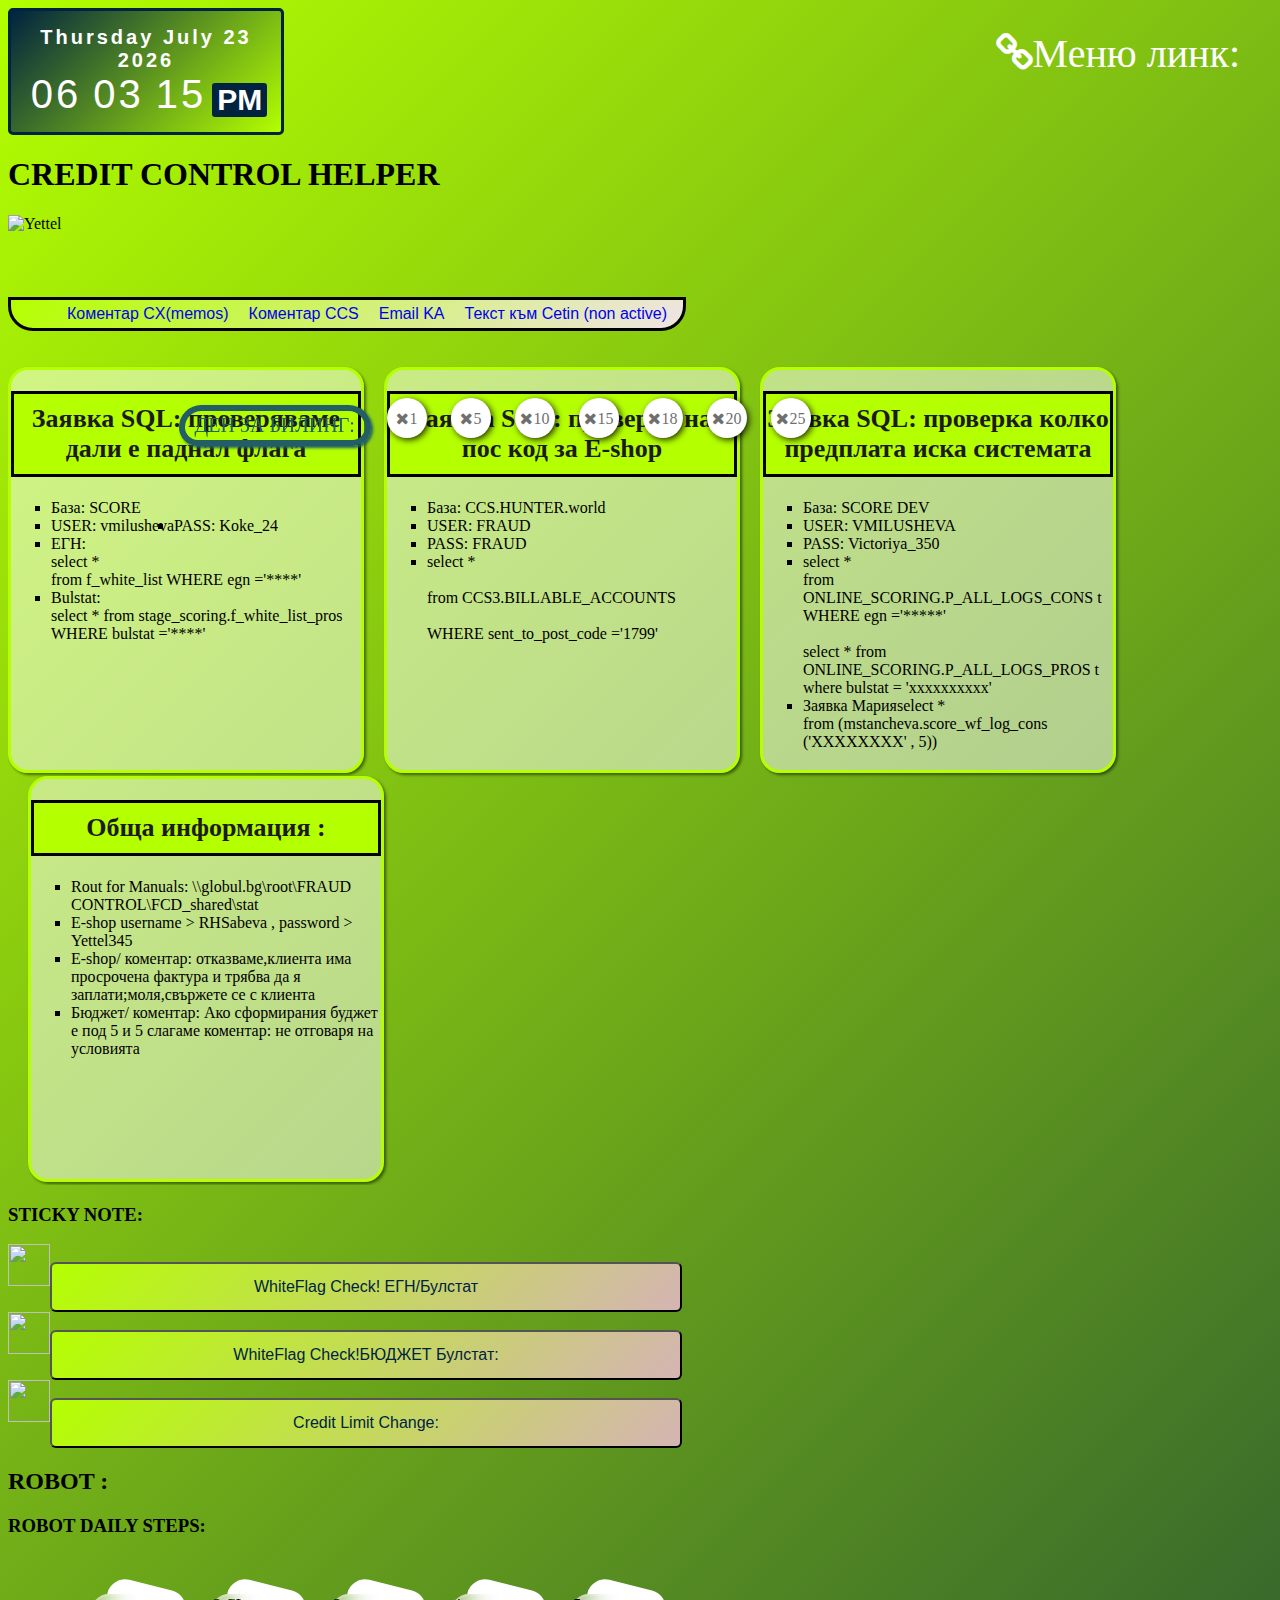
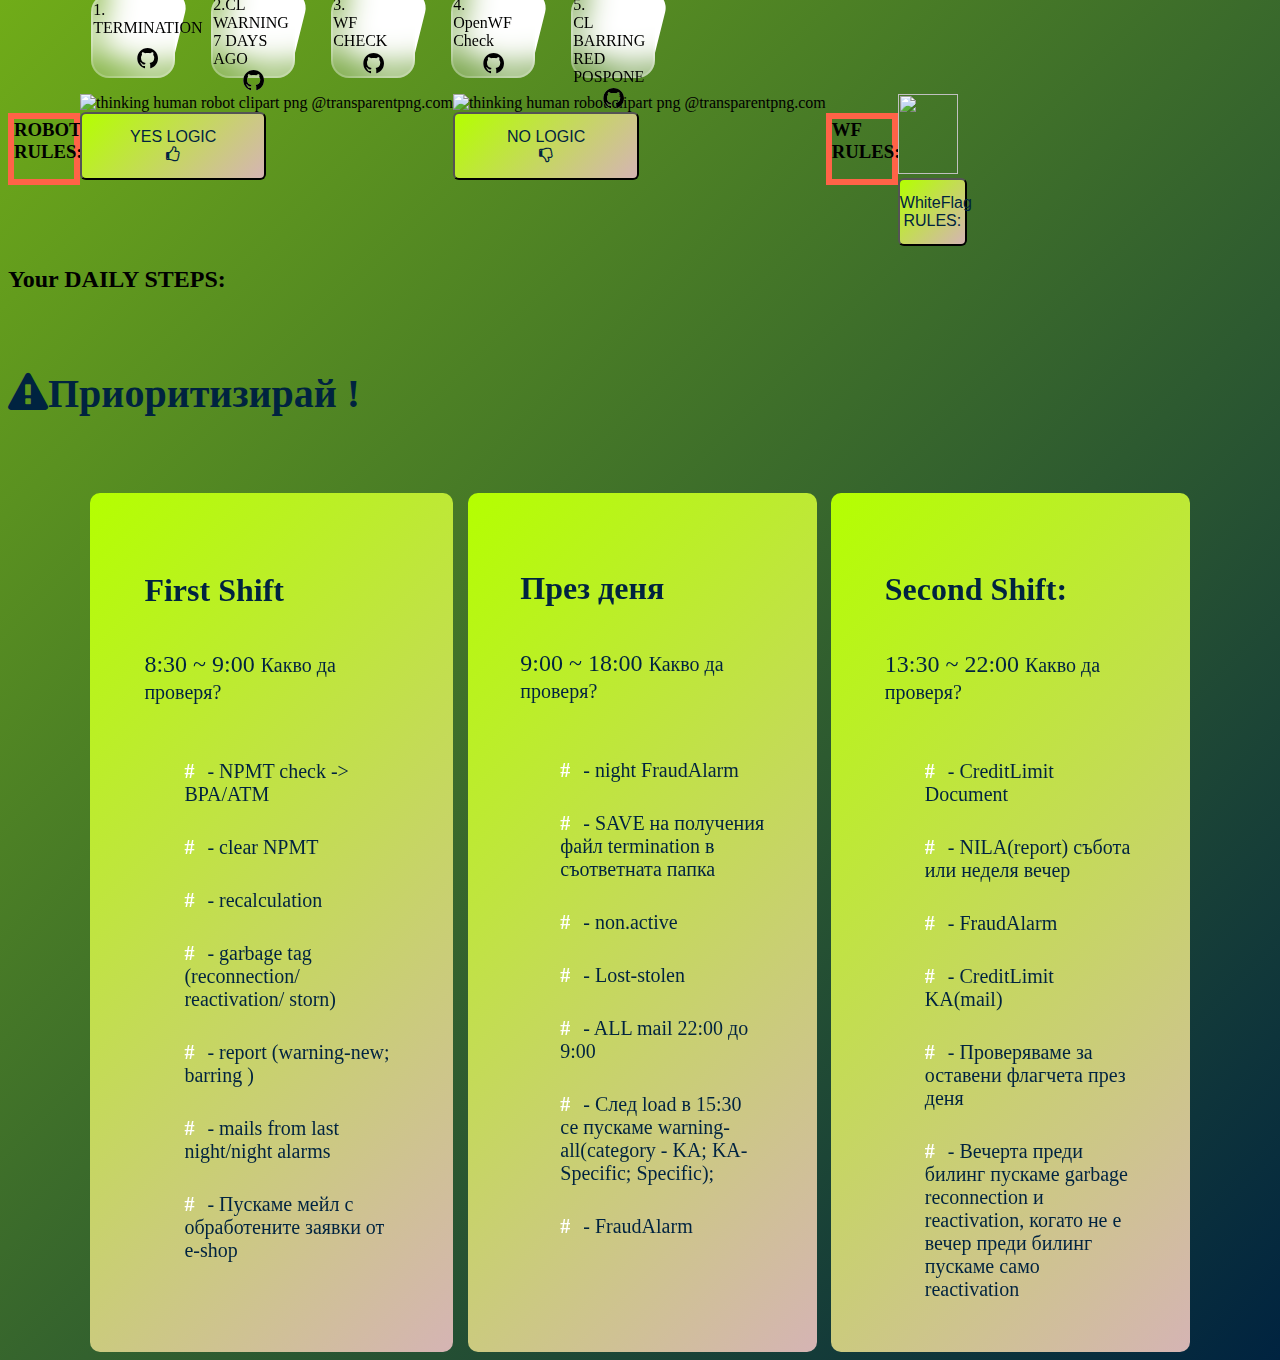
==== index.html @ 548c7415 "index.html" ====
<!DOCTYPE html>
<html>
<head>
    <meta charset="UTF-8">
    <meta name="viewport" content="width=device-width,initial scale=1.0">
    <meta http-equiv= "x-ua-compatible" content= ie=edge>
    <title>CREDIT CONTROL</title>
    <link rel="stylesheet" href="scratch_2.css" >
    <link rel="stylesheet" href="https://cdnjs.cloudflare.com/ajax/libs/font-awesome/4.7.0/css/font-awesome.min.css" >
    <link rel="stylesheet" href="https://unpkg.com/boxicons@latest/css/boxicons.min.css">
<body onload="initClock()">
<!--digital clock start-->
<div class="datetime">
    <div class="date">
        <span id="dayname"> DAY</span>
        <span id="month"> Month</span>
        <span id="daynum"> 00</span>
        <span id="year"> Year</span>
    </div>
    <div class="time">
        <span id="hour"> 00</span>
        <span id="minutes"> 00</span>
        <span id="seconds"> 00</span>
        <span id="period"> AM</span>
    </div>
</div>
<div id="header">
    <h1 >CREDIT CONTROL HELPER </h1>
    <img class= "header-image" src="https://play-lh.googleusercontent.com/SiucgVKXBpRhuoWoRBgzHauAV-iXzyxcqkmGptnExGRtkNXGqzNK_EMjPm0E5dnRDnY=w240-h480-rw" alt="Yettel">

    <div class="container1">
        <span class="openMenu"><i class="fa fa-link">Меню линк:</i></span>
        <div class="sideMenu">
            <span class="closeMenu"><i class="fa fa-times"></i></span>
            <ul class="innerUL">
                <li><a href="http://anubis/cgi-bin/pmsnew/pms_main.cgi" target="_blank">Anubis</a></li>
                <li><a href="https://ccf.yettel.bg/ccf/" target="_blank1">RETENTION</a></li>
                <li><a href="https://epos.yettel.bg/epos/" target="_blank2">EPOS</a></li>
                <li><a href="http://cx.yettel.bg/CustCare/func/wcs/Login.jsp" target="_blank3">CX</a></li>
                <li><a href="http://172.16.3.98/ccs/creditlimit/cl.jsp" target="_blank4">CCS</a></li>
                <li><a href="https://www.numberingplans.com/" target="_blank5">InternationalNumbering</a></li>
                <li><a href="http://services.globul.bg/admin/" target="_blank6">Services</a></li>
                <li><a href="http://172.16.3.197/daxyglobal.html" target="_blank7">DAXY</a></li>
                <li><a href="https://bpa.globul.bg/bpa/billing" target="_blank8">BPA(billing)</a></li>
                <li><a href="https://sm.cetin.rs/" target="_blank9">CETIN</a></li>
                <li><a href="http://172.16.217.197:8080/ords/f?p=102:LOGIN_DESKTOP:::::: " target="_blank10">APP</a></li>
                <li><a href="http://172.16.99.167/ecommunications_enu/start.swe?SWECmd=GotoView&SWEView=GB+SR+Templates+View&SWERF=1&SWEHo=172.16.99.167&SWEBU=1&SWEApplet0=Service+Request+Detail+Applet&SWERowId0=GB-87BBS06" target="_blank11">Siebel</a></li>
                <li><a href="https://web.lakorda.com/lakorda/?main=1&db=1&auth=20180714082220526det1gsqx9iem2ze2925" target="_blank12">ЛАКОРДА</a></li>
                <li><a href="http://192.168.0.64/acs/last2d.cgi" target="_blank13">ATM(плащания)</a></li>
                <li><a href="https://shop.yettel.bg/bg/test_adminmanage" target="_blank14">E-shop</a></li>
                <li><a href="https://172.16.227.26/RAS/log_load.jsp" target="_blank15">Налети суми</a></li>
                
            </ul>
        </div>
    </div>
    <div class="container2">
        <p> ДЕН ЗА БИЛИНГ:</p>
        <div>
                <label>
                <input type="radio" name="age">
                <i class="fa fa-times" aria-hidden="true">1</i>

            </label>
            <label>
                <input type="radio" name="age">
                <i class="fa fa-times" aria-hidden="true">5</i>
            </label>
            <label>
                <input type="radio" name="age">
                <i class="fa fa-times" aria-hidden="true">10</i>
            </label>
            <label>
                <input type="radio" name="age">
                <i class="fa fa-times" aria-hidden="true">15</i>
            </label>
            <label>
                <input type="radio" name="age">
                <i class="fa fa-times" aria-hidden="true">18</i>
            </label>
            <label>
                <input type="radio" name="age">
                <i class="fa fa-times" aria-hidden="true">20</i>
            </label>
            <label>
                <input type="radio" name="age">
                <i class="fa fa-times" aria-hidden="true">25</i>
            </label>
        </div>

    </div>
    <ul id="nav">
        <li class="dropdown">
            <a href="javascript:void(0)" class="dropbtn">Коментар CX(memos)</a>
            <div class="dropdown-content">
                <textarea name="message">Do not unbar until UBE/OB paid.</textarea>
                <textarea name="message">do not unbar until *** lv paid or contact credit control KA informed</textarea>
                <textarea name="message">Limit = *** lv. until **** paid on time invoices.</textarea>
                <textarea name="message">not loaded gprs/voice/sms *******(country name)  ****-**-**   **:**:** -  ****-**-**  **:**:** ~ хххх lv</textarea>
            </div>
        </li>
        <li class="dropdown">
            <a href="javascript:void(0)" class="dropbtn">Коментар CCS</a>
            <div class="dropdown-content">
                <textarea name="message">Промяна на лимит по желание на клиента  :
                    Уведомяваме Ви,че лимитът Ви е променен на хххх лв.Йетел</textarea>
                <textarea name="message">При активиране на карти след сторно :
                    Вашите изходящи услуги са активирани отново. Благодарим Ви за направеното плащане.Йетел</textarea>   
                <textarea name="message">Спрени за кр лимит :
                    Вие надвишихте кредитния лимит и изходящите услуги са спрени. Проверете дължимото на *123*4*6#. За повече информация https://yttl.bg/CL</textarea>
                <textarea name="message">Спрени за Fraud :
                    Изходящите  Ви услуги са спрени. Проверете дължимото на *123*4*6#. За повече информация https://yttl.bg/CL</textarea>
                <textarea name="message">Корпоративни клиенти отделни карти при FA :
                    Уведомяваме Ви,че по картата Ви е регистрирано високо потребление.Моля да направите плащане от хххх лв.Йетел</textarea>    
                <textarea name="message">Промяна на лимит по наша преценка :
                    По преценка на отдела за кредит контрол ,кредитният Ви лимит е ххххх лв.Може да бъде възстановен по Ваше желание след хххх платени в срок фактури.Йетел</textarea>
                <textarea name="message">STAFF USAGE
                    Уведомяваме Ви,че по служебната Ви карта е регистрирано високо потребление. За повече информация пишете на CreditControl@yettel.bg</textarea>
                <textarea name="message">STAFF LIMIT
                    Уведомяваме Ви,че достигнахте лимита на безплатното си потребление по служебната си карта.За повече информация пишете на CreditControl@yettel.bg</textarea>
                <textarea name="message">STAFF FAMILY
                    Уведомяваме Ви,че по една от картите Ви  е регистрирано високо потребление. За повече информация пишете на CreditControl@yettel.bg</textarea>
            </div>
        </li>

        <li class="dropdown">
            <a href="javascript:void(0)" class="dropbtn">Email KA</a>
            <div class="dropdown-content">
                <textarea name="message">Здравейте Колеги,
Моля за проверка, дали номер ******* е в списъците за корекция на билшок. Предварително ви благодаря.!!!!
</textarea>
                <textarea name="message">Номерът е активиран с постпон до билинг</textarea>
                <textarea name="message">Привет,
Номер 359***** е активиран и оставен постпон за ден.
За удължаване на постопона може да се обърнеш в работно време към Вики и Пиронков и Ася.
</textarea>
                <textarea name="message">Спираме ли го:
Company:  ХХХХХХХ
MSISDN: ХХХХХХХ
UBE: not loaded gprs/voice/sms *******(country name)  ****-**-**   **:**:** -  ****-**-**  **:**:** ~ хххх lv
Alarm: *******
</textarea>
                <textarea name="message">Привет,
Този номер е спрян поради високо потребление на УДС
Company:  xxxxxxxxxx
MSISDN: xxxxxxxxxx
UBE: *** lv
Alarm: VAS
</textarea>
            </div>
        </li>
        <li class="dropdown">
            <a href="javascript:void(0)" class="dropbtn">Текст към Cetin (non active)</a>
            <div class="dropdown-content">
                <textarea name="message">Hi,
We have customers in status “B”(barring of outgoing services) with gprs usage after barring.
Pls note that  MSISDNs in "yes " column are already sent.
</textarea>
                <textarea name="message">Hi,
We have customers in status “B”(barring of outgoing services) with VOICE usage after barring.
Pls note that  MSISDNs in "yes " column are already sent.
</textarea>
            </div>
        </li>
    </ul>
    <div id="content">
        <ul class="services">
            <li id="services-html" class="HTML">
                <h2><a href="#services-html">Заявка SQL: проверяваме дали е паднал флага</a></h2>
                <ul>
                    <li> База: SCORE </li><br>
                    <li> USER: vmilusheva</li>
                    <li> PASS: Koke_24</li>
                    <li> ЕГН:<br>
                        select *<br>
                        from f_white_list
                        WHERE egn ='****'
                    </li>
                    <li> Bulstat:<br>
                        select *
                        from stage_scoring.f_white_list_pros
                        WHERE bulstat ='****'
                    </li>
                </ul>
            </li>
            <li id="services-css" class="css">
                <h2><a href="#services-css">Заявка SQL: проверка на пос код за E-shop</a></h2>
                <ul>
                    <li> База: CCS.HUNTER.world</li><br>
                    <li> USER: FRAUD </li><br>
                    <li> PASS: FRAUD</li><br>
                    <li>select *<br>
                        <br>from CCS3.BILLABLE_ACCOUNTS<br>
                        <br>WHERE sent_to_post_code ='1799'<br>
                    </li>
                </ul>
            </li>
            <li id="services-DAXY" class="css">
                <h2><a href="#services-css">Заявка SQL: проверка колко предплата иска системата</a></h2>
                <ul>
                    <li> База: SCORE DEV</li><br>
                    <li> USER: VMILUSHEVA </li><br>
                    <li> PASS: Victoriya_350 </li><br>
                    <li>select *<br>
                        from ONLINE_SCORING.P_ALL_LOGS_CONS t
                        WHERE egn ='*****'<br>
                       <br> select * from ONLINE_SCORING.P_ALL_LOGS_PROS t
                         where bulstat = 'xxxxxxxxxx'
                        <li> Заявка Мария </li><br>
                        <br>select *<br>
                        from (mstancheva.score_wf_log_cons ('XXXXXXXX' , 5))
                    </li>
                </ul>
            </li>
            <li id="services-sql" class="sql">
                <h2><a href="#services-sql">Обща информация :</a></h2>
                <ul>
                    <li> Rout for Manuals:
                        \\globul.bg\root\FRAUD CONTROL\FCD_shared\stat</li>
                    <li> E-shop
                        username > RHSabeva , password > Yettel345</li>
                    <li> E-shop/ коментар:
                        отказваме,клиента има просрочена фактура и трябва да я заплати;моля,свържете се с клиента </li>
                    <li> Бюджет/ коментар:
                        Ако сформирания буджет е под 5 и 5 слагаме коментар: не отговаря на условията  </li>
                </ul>
            </li>
        </ul>
    </div>

    <div class="container">
        <h3 class="title"> STICKY NOTE:</h3>
        <div class ="window" data-name="w-1">
            <img src="https://upload.wikimedia.org/wikipedia/commons/a/a7/White_flag_waving.svg" alt="" style="float:left;width:42px;height:42px;"><br>
            <button id='multiplewindow' class='multiplewindow' onClick='window.open("windowpopup.html","popupwindow","position: right; width=300,height=200")'; data-modal-target="#modal">WhiteFlag Check! ЕГН/Булстат</button>
        </div>
        <div class="window" data-name="w-2">
            <img src="https://upload.wikimedia.org/wikipedia/commons/a/a7/White_flag_waving.svg" alt="" style="float:left;width:42px;height:42px;"><br>
            <button id='multiplewindow2' class='multiplewindow2' onClick='window.open("windowpopup2.html","popupwindow2","width=300,height=200");' data-modal-target="#modal">WhiteFlag Check!БЮДЖЕТ Булстат: </button>
        </div>
        <div class="window" data-name="w-3">
            <img src="https://upload.wikimedia.org/wikipedia/commons/a/a7/White_flag_waving.svg" alt="" style="float:left;width:42px;height:42px;"><br>
            <button id='multiplewindow3' class='multiplewindow3' onClick='window.open("windowpopup3.html","popupwindow3","width=300,height=200");' data-modal-target="#modal">Credit Limit Change:</button>
        </div>




    </div>
        <div  id="overlay"></div>
    <h2>ROBOT :<br></h2>
    <h3 class="title"> ROBOT DAILY STEPS:</h3><br>
    <div class="icons">
        <div class="icon">
            <div class="bg"></div>
            <div class="glass">
                1.<br> TERMINATION
                <i class="bx bxl-github"></i>
            </div>
        </div>
        <div class="icon">
            <div class="bg"></div>
            <div class="glass">
                2.CL WARNING 7 DAYS AGO
                <i class="bx bxl-github"></i>
            </div>
        </div>
        <div class="icon">
            <div class="bg"></div>
            <div class="glass">
                3.<br>WF CHECK
                <i class="bx bxl-github"></i>
            </div>
        </div>
        <div class="icon">
            <div class="bg"></div>
            <div class="glass">
                4.<br>OpenWF Check
                <i class="bx bxl-github"></i>
            </div>
        </div>
        <div class="icon">
            <div class="bg"></div>
            <div class="glass">
                5.<br>CL BARRING RED POSPONE
                <i class="bx bxl-github"></i>
            </div>
        </div>
    </div>
    <div class="wrapper"><br>
        <br><h3 class="title" style="float:top;width:60px;height:60px;border: 6px solid Tomato;"> ROBOT RULES:</h3><br>
        <div class ="window" data-name="w-1">
            <img src="https://www.transparentpng.com/thumb/robot/thinking-human-robot-clipart-png-9fWMqV.png" alt="thinking human robot clipart png @transparentpng.com" alt="" style="float:top;width:60px;height:60px;"><br>
            <button id='multiplewindow4' class='multiplewindow4' onClick='window.open("windowpopup4.html","popupwindow4","position: right; width=300,height=200")'; data-modal-target="#modal">YES LOGIC<br><span><i class="fa fa-thumbs-o-up" aria-hidden="true"></i></span>
                <div class="icon YES">
                </div></button>
        </div>
        <div class="window" data-name="w-2">
            <img src="https://www.transparentpng.com/thumb/robot/thinking-human-robot-clipart-png-9fWMqV.png" alt="thinking human robot clipart png @transparentpng.com" alt="" style="float:top;width:60px;height:60px;"><br>
            <button id='multiplewindow5' class='multiplewindow5' onClick='window.open("windowpopup5.html","popupwindow5","width=300,height=200");' data-modal-target="#modal">NO LOGIC<br><span><i class="fa fa-thumbs-o-down" aria-hidden="true"></i></span>
                <div class="icon NO">
                </div></button>
        </div>
        <h3 class="title" style="float:top;width:60px;height:60px;border:6px solid Tomato;"> WF RULES:</h3>
        <div class="window" data-name="w-6">
            <img src="https://upload.wikimedia.org/wikipedia/commons/a/a7/White_flag_waving.svg" alt="" style="float:top;width:60px;height:80px;"><br>
            <button id='multiplewindow6' class='multiplewindow6' onClick='window.open("windowpopup6.html","popupwindow6","width=300,height=200");' data-modal-target="#modal">WhiteFlag RULES:</button>
        </div>
    </div>

            <div class="table">
                <h2>Your DAILY STEPS:<br></h2>
                <h1><i class="fa fa-exclamation-triangle"></i>Приоритизирай !</h1>
                <div class="Price-row">
                    <div class="Price-col" data-tilt>
                        <h4> First Shift </h4>
                        <h3> 8:30 ~ 9:00 <span>Какво да проверя?</span></h3>
                        <ul>
                            <li> - NPMT check -> BPA/ATM </li><br>
                            <li> - clear NPMT</li><br>
                            <li> - recalculation</li><br>
                            <li> - garbage tag (reconnection/ reactivation/ storn) </li><br>
                            <li> - report (warning-new; barring ) </li><br>
                            <li> - mails from last night/night alarms</li><br>
                            <li> - Пускаме мейл с обработените заявки от e-shop</li><br>
                      
                        </ul>
                    </div>
                    <div class="Price-col" data-tilt>
                        <h4>През деня </h4>
                        <h3> 9:00 ~ 18:00 <span> Какво да проверя?</span></h3>
                        <ul>
                            <li> - night FraudAlarm </li><br>
                            <li> - SAVE на получения файл termination в съответната папка</li><br>
                            <li> - non.active</li><br>
                            <li> - Lost-stolen</li><br>
                            <li> - ALL mail 22:00 до 9:00 </li><br>
                            <li> - След load в 15:30 се пускаме warning-all(category - KA; KA-Specific; Specific); </li><br>
                            <li> - FraudAlarm </li><br>
                        </ul>
                    </div>
                    <div class="Price-col" data-tilt>
                        <h4> Second Shift: </h4>
                        <h3> 13:30 ~ 22:00 <span>Какво да проверя?</span></h3>
                        <ul>
                            <li> - CreditLimit Document</li><br>
                            <li> - NILA(report) събота или неделя вечер</li><br>
                            <li> - FraudAlarm</li><br>
                            <li> - CreditLimit KA(mail) </li><br>
                            <li> - Проверяваме за оставени флагчета през деня</li><br>
                            <li> - Вечерта преди билинг пускаме garbage reconnection и reactivation, когато не е вечер преди билинг пускаме само reactivation </li><br>
                        </ul>
                    </div>
                </div>
            </div>

<script src="vanilla-tilt.js"></script>
</div>
<!-- CUSTOM JS -->
<script>
    var openMenu = document.querySelector(".openMenu");
    var sideMenu = document.querySelector(".sideMenu");
    var closeMenu = document.querySelector(".closeMenu");
    var innerUL = document.querySelector(".innerUL");

    openMenu.onclick = () => {
        openMenu.style.opacity = "0";
        sideMenu.style.right = "0";
        sideMenu.style.opacity = "1";
        sideMenu.classList.add("outerVisible");
    }
    closeMenu.onclick = () => {
        openMenu.style.opacity = "1";
        sideMenu.style.right = "-100%";
        sideMenu.style.opacity = "0";
        sideMenu.classList.remove("outerVisible");
    }

</script>

<!--digital clock end-->

<script type="text/javascript">
    function updateClock() {
    var now = new Date();
    var dname = now.getDay(),
        no = now.getMonth(),
        dnum = now.getDate(),
        yr = now.getFullYear(),
        hou = now.getHours(),
        min = now.getMinutes(),
        sec = now.getSeconds(),
        pe = "AM";

        if(hou == 0){
           hou = 12;
        }
        if(hou > 12){
           hou = hou - 12;
           pe = "PM";
        }

        Number.prototype.pad = function(digits){
          for(var n = this.toString(); n.length < digits; n = 0 + n);
          return n;
        }

        var months = ["January", "February", "March", "April", "May", "June", "July", "August", "September", "October", "November", "December"];
        var week = ["Sunday", "Monday", "Tuesday", "Wednesday", "Thursday", "Friday", "Saturday"];
        var ids = ["dayname", "month", "daynum", "year", "hour", "minutes", "seconds", "period"];
        var values = [week[dname], months[no], dnum.pad(2), yr, hou.pad(2), min.pad(2), sec.pad(2), pe];
        for(var i = 0; i < ids.length; i++)
        document.getElementById(ids[i]).firstChild.nodeValue = values[i];
    }

    function initClock(){
    updateClock();
    window.setInterval("updateClock()",1)

    }
</script>
</body>
</body>
</html>
---- scratch_2.css ----
charset="UTF-8"
html, body { margin: 0; padding: 0; width: 100%; height: 100%; }

body {colour: #000;font - size: 12px;font-family: 'Poppins'; for-family: Verdana, Thoma, Atrial, sans-serif; background: linear-gradient( 135deg, #B4FF00, #002340)}

shell { width:940px; min-height:100%; margin: 0 auto; background: white; box-shadow: 0 0 6px 5px rgba(0, 0, 0, 0.2); }

.header {position:absolute;}
p{  z-index: 1; ; padding: 3px 10px; color:#1c1b1b; border-radius: 30px; box-shadow: 2px 2px 3px;border-width: 6px; border-style: solid; }
.container2 { position: relative; display: flex; justify-content: center; align-items: center; left:-170px; top:170px;}
.container2 p { color: #215e65; font-size: 20px; font-weight: 500; margin-bottom: 5px; border-bottom-left-radius: 25px;border-bottom-right-radius: 25px;}
.container2 label { position: relative;}
.container2 label input { appearance: none; -webkit-appearance: none; cursor: pointer;}
.container2 label .fa { position: relative; width: 40px; height: 40px; background: white; line-height: 40px; text-align: center; margin: 0 4px; color: #6f6f6f; font-size: 16px; border-radius: 50%; cursor: pointer; box-shadow: -1px -1px 3px rgba(255,255,255,0.1), 2px 2px 6px rgba(0,0,0,0.8); }
.container2 label .fa:hover {box-shadow: -1px -1px 3px rgba(255,255,255,0.1), 2px 2px 6px rgba(0,0,0,0.8), inset -1px -1px 3px rgba(255,255,255,0.1), inset 2px 2px 10px rgba(0,0,0,0.5);  }
.container2 label input:checked ~ .fa { color: #black; box-shadow: inset -1px -1px 3px rgba(255,255,255,0.1), inset 2px 2px 6px rgba(0,0,0,1); text-shadow: 0 0 5px #00fff1, 0 0 20px #00fff1; }

.header-image { float:left; }

.nav { position: absolute; z-index: 1; right:220px; top:200px; padding: 3px 10px; align-items: center; justify-content: center; background: #181616; width: 70px; height:auto; background: #d44a4a; text-align: center; border-radius:10px; box-shadow: insert 0 0 4px rgba(255, 255, 255, .1), insert 3px 3px 8px rgba(255, 255, 255, .1); transition: .4s;}
.nav li { cursor: pointer; display: flex; align-items: center; justify-content: center; width: 100%; height: 70px; color: #ffffff; opacity: .9; transition: .4s;}
.nav li:hover {color: #0cebc5; transform: scale(1.1); opacity: 1;}
.nav .brand {color: green; font-size: 28px; margin-top:30px;}
.nav li i {position: absolute; font-size: 24px; transition: .4s;}
.nav li a {position: absolute; font-size: 18px; letter-spacing: 2px; opacity: 1; transition: .4s;}
.nav label { cursor: pointer; color: white; background: pink; font-size: 28px; width: 48px; height: 48px; padding: 6px; 18px; border-radius:50%; transform: translateX(35px) translateY(8px); border-radius: 1px solid rgba(255, 255, 255, .1); transition: .4s;}
.nav label:hover {color: green;}
.input:checked ~ nav {width: 180px;}
.input:checked ~ nav label { transform: translateX(90px) translateY(10px) rotate(180deg); padding-left:10px; border-right: 0; border-left: 1px solid rgba(255, 255, 255, .1);}
.input:checked ~ nav label i { padding-right: 100px;}
.input:checked ~ nav label a {padding-left: 40px;opacity: 1;}


.container1 { position: left; top: 200px; width: 80%; height: 80%; background-color: rgba(0, 0, 0, .1); }
.openMenu {position: absolute; top:30px; right: 40px; font-size: 40px; color: white; cursor:pointer; transition: .5s; }
.openMenu:hover {color: #002340}
.sideMenu { position: absolute; top:0; right: -100%; opacity: 0; width: 300px; height: 100%; background-color: #B4FF00; box-shadow: -5px 0 10px rgba(0, 0, 0, .2)}
.closeMenu {position: absolute; top: 30px ; left: 30px; font-size: 25px; color: white;transition: .5s; }
.closeMenu: hover { color: white;}
.sideMenu ul {position: relative; width:100%; list-style: none; top: 40px}
.sideMenu ul li { width: 100%; margin-left: 300px; position: relative; opacity: 0; transition: .5s;}
.sideMenu ul li:nth-child(1) { transition-delay: .2s;}
.sideMenu ul li:nth-child(2) { transition-delay: .3s;}
.sideMenu ul li:nth-child(3) { transition-delay: .3s;}
.sideMenu ul li:nth-child(4) { transition-delay: .4s;}
.sideMenu ul li:nth-child(5) { transition-delay: .5s;}
.sideMenu ul li:nth-child(6) { transition-delay: .6s;}
.sideMenu ul li:nth-child(7) { transition-delay: .7s;}
.sideMenu ul li:nth-child(8) { transition-delay: .8s;}
.sideMenu ul li a { font-size: 20px; text-decoration: none; color: #002340; display: inline-block;margin: 10px 0 6px 0; transition: .5s; }
.sideMenu ul li a:hover { color: white;}
.sideMenu ul li ul { position: static; width: 100%; height: auto; opacity: 1; overflow: hidden; }
.outerVisible ul li { margin-left: 60px; opacity: 1;}
.sideMenu ul li ul.innerVisible { height: auto; opacity: 1; }

w3-dropdown-hover w3-right{ background-size: cover; font-family: Arial; color: white; margin: 0px; padding: 0px; list-style: none; }
.w3-dropdown-content w3-bar-block w3-border .li a { float: left; width: 200px; height: 40px; background-color:black }
.window button { width: 50%; padding: 14px 0; background: linear-gradient( 135deg, #B4FF00, #d5b4b4); border-radius: 6px; cursor: pointer; color: #002340; font-size: 16px;}
.window button:hover {background: linear-gradient( 135deg, #d5b4b4, #B4FF00); }

#nav {border-style: solid; width: 50%; font-family: Arial, sans-serif;background: #b4ff00; border-bottom-left-radius: 25px;border-bottom-right-radius: 25px;}

#nav { clear: left; float: left; display: flex; justify-content: center; align-items: center; background: linear-gradient( 135deg, #B4FF00, #efe4e4)}
#nav li { display: inline;}

li {float: left; }
li a .dropbtn {display: inline-block;color: #002340;text-align: center;padding: 10px 6px;text-decoration: none;}
li a:hover, .dropdown:hover .dropbtn {background-color: pink; transition: 0.3s;}
li.dropdown {display: inline-block;}
textarea { width: 100; resize: vertical; padding: 15px; border-radius: 15px; border: 0; box-shadow: 4px 4px 10px rgba(0,0,0,0.06); height: 150px;}
.dropdown-content {display: none;position: absolute; background-color: #f9f9f9;min-width: 160px; box-shadow: 0px 0px 15px 4px rgba(0,0,0,0.6);z-index: 1; border-radius: 20px; font-family: monospace; }
.dropdown-content a { color: black; padding: 12px 16px;text-decoration: none;display: block; text-align: left;}
.dropdown-content a:hover {background-color: #f1f1f1; border: 20px solid indigo;}
.dropdown:hover .dropdown-content {display: block;}

.icons { display: flex; flex-wrap: wrap; padding: 0% 5%;}
.icons .icon { cursor: pointer; position: relative; width: 80px; height: 80px; margin: 20px; transition: .3s ease-out;}
.icons .icon:hover { scale: 1.15;}
.icons .icon .bg { position: absolute; background: red; width: 100%; right: -10px; top: -10px; height: 100%; border-radius: 18px;transform: rotate(14deg); transition: .3s ease-out;}
.icons .icon:hover .bg { transform: rotate(24deg); }
.icons .icon:nth-child(1) .bg { background: white; }
.icons .icon:nth-child(2) .bg { background: white }
.icons .icon:nth-child(3) .bg { background: white }
.icons .icon:nth-child(4) .bg { background: white }
.icons .icon:nth-child(5) .bg { background: white }
.icons .icon .glass { width: 100%; height: 100%; display: grid; place-items: center; backdrop-filter: blur(15px); background: rgba(255, 255, 255, .2); border: 2px solid rgba(255, 255, 255, .2); border-radius: 18px;}
.icons .icon i { font-size: 25px; background: linear-gradient( 45deg, rgba(255, 255, 255, 1), rgba(255, 255, 255, .3)); -webkit-background-clip: text; -webkit-background-color: transparent;  }

.wrapper { display: inline-flex;}
.wrapper .icon{ margin: 0 20px; cursor: pointer; display: flex; align-items: center; justify-content: center; flex-direction: column; position: relative; z-index: 2;transition: all 0.4s cubic-bezier(0.68,-0.55,0.265,1.55);}
.wrapper .icon span{ position: relative; height: 60px; width: 60px; display: block; background: #fff; text-align: center; border-radius: 50%; box-shadow: 0 10px 10px rgba(0,0,0,0.1); z-index: 2;}
.wrapper .icon:hover span i{ color: #fff; }
.wrapper .icon span i{ font-size: 25px; line-height: 60px; }
.wrapper .icon .tooltip{ position: absolute; top: 0px; background: #fff; color: #fff; font-size: 20px; padding: 10px 18px; border-radius: 25px; box-shadow: 0 10px 10px rgba(0,0,0,0.1); opacity: 0; pointer-events: none; transition: all 0.4s cubic-bezier(0.68,-0.55,0.265,1.55); }
.wrapper .icon:hover .tooltip {top: -70px; opacity: 1; pointer-events: auto;}
.wrapper .icon .tooltip:before{ position: absolute; content: ""; height: 15px; width: 15px; background: #fff; bottom: -8px; left: 50%; transform: translateX(-50%) rotate(45deg)}
.wrapper .icon:hover span,
.wrapper .icon:hover .tooltip{ text-shadow: 0px -1px 0px rgba(0,0,0,0.4);}
.wrapper .YES:hover span,
.wrapper .YES:hover .tooltip,
.wrapper .YES:hover .tooltip:before { background: #d5b4b4; }
.wrapper .NO:hover span,
.wrapper .NO:hover .tooltip,
.wrapper .NO:hover .tooltip:before { background: #d5b4b4; }

#nav li a { padding: 11px 10px; colour: #CCC; text-decoration: none; line-height: 28px; }
#nav li a .hover { background-color: black; color:# FFF; }

#content { clear: both; }
#content .services { list-style-type:right; width:; margin: 0 auto; padding: 20px 0 0; overflow: hidden; }
#content .services > li { width: 350px; height: 400px; float: left; margin-left: 20px; border-width: 3px; border-style: solid; }
#content .services > li { border-radius: 20px; box-shadow: 2px 2px 3px rgba(0, 0, 0, 0.5); margin-bottom: 3px; overflow: hidden; }
#content .services > li:first-child { margin: 0;}
#content .services > li.HTML { border-color: #b4ff00;border-style: solid; background-color: rgba(255, 255, 255, .5); }
#content .services > li.css { border-color: #b4ff00; border-style: solid;background-color: rgba(255, 255, 255, .5);}
#content .services > li.sql { border-color: #b4ff00; border-style: solid; background-color: rgba(255, 255, 255, .5);}
#content .services > li h2 { text-align: center; padding: 10px 0; color: black; font-size: 26px;}
#content .services > li h2 a { color: #1c1b1b; text-decoration: none; }

#content .services > li.HTML h2 { background-color:#b4ff00;border-style: solid; }
#content .services > li.css h2 { background-color:#b4ff00;border-style: solid; }
#content .services > li.sql h2 { background-color:#b4ff00;border-style: solid; }

#content .services > li,
#content .services > li h2,
#content .services > li h2 a {-webkit-transition: all linear 300ms; -moz-transition: all linear 300ms; -o-transition: all linear 300ms; transition: all linear 300ms; }


#content .services > li:target { border-color: #FCO; width: 314px;}
#content .services > li:target h2 { background: #FCO; colour: #000; }
#content .services > li:target h2 a { colour: #000; }

#content .services ul { margin: 20px 20px 20px 40; list-style-type: square; font-size: 16px; }

#check {  float:middle; position: absolute; right:220px; top:80px; padding: 3px 10px; color:#1c1b1b;border-radius: 20px; box-shadow: 2px 2px 3px;border-width: 3px; border-style: solid;}
#check. multiple window >li

.modal-body { box-sizing: border-box; }
.modal{ position:fixed; top: 50%; left:50%; transform: translate( -50%, -50%) scale(0); transition: 200ms ease-in-out; border: 1px solid black; border-radius:10px; z-index:10; background-color: white; width: 500px; max-width:80%;}
.modal.active { transform: translate( -50%, -50%) scale(1);}
.modal-header { padding: 10px 15px; display:flex; justify-content: space-between; align-items: center; border-bottom:1px solid black }
.modal-header .title { font-size: 1.12rem; font-weight:bold}
.modal-header .close-button { cursor: pointer; border:none; outline: none; background: none; font-size: 1.12rem; font-weight: bold}
.modal-body { padding: 10px 15px;}

#overlay { position: fixed; opacity: 0; transition: 200ms ease-in-out; top: 0; left: 0; right: 0; bottom: 0; background-color: #f4f2f1c4; pointer-events: none; }
#overlay.active { opacity: 1; pointer-events: all;}

.ol.d {list-style-type: lower-alpha;}
.ol {background: #ff9999;padding: 20px;}
.ol li {background: #ffe5e5;color: darkened;padding: 5px;margin-left: 35px;}

.table h1 { color:#002340; font-size: 40px; padding: 50px 0; text-align: left; height: auto;}
.Price-row { width: 90%; max-width: 1100px; margin: auto; display: grid; grid-template-columns: auto auto auto; grid-gap: 15px;}
.Price-col { background: linear-gradient( 135deg, #B4FF00, #d5b4b4); padding: 10% 15%; border-radius: 10px; color: #fff; }
.Price-col h4 { font-size: 32px; color: #002340}
.Price-col h3 { font-size: 24px; margin: 20px 0 40px; font-weight: 500; color: #002340}
.Price-col h3 span { font-size: 20px; color: #002340;}
.Price-col ul { text-align:left; cursor: pointer; margin: 20px 0; color: #002340; list-style: none;}
.Price-col ul li { text-align:left; margin: 15px 0; font-size: 20px; }
.Price-col ul li::before { content: '#'; color: #fff; font-weight: bold; margin-right: 8px;}

.datetime {display: absolute; justify-content: right; align-items: center; color: #fff; background: linear-gradient( 135deg,#002340, #B4FF00); font-family: "Segoe UI", sans-serif; width: 250px; padding: 15px 10px; border: 3px solid #002340; border-radius: 5px; -webkit-box-reflect: below 1px linear-gradient(transparent, rgba (255, 255, 255, 0.1)); transition: 0.5s; transition-property: background, box-shadow; }
.datetime:hover { background: linear-gradient( 135deg, #B4FF00, #002340); box-shadow: 0 0 30px #002340;}
.date { font-size: 20px; font-weight: 600; text-align: center; letter-spacing: 3px;}
.time {font-size: 40px; display: flex; justify-content: center; align-items: center;}
.time span:not(:last-child){ position: relative; margin: 0 6px; text-align: center; letter-spacing: 3px;}
.time span:last-child { background: #002340; font-size: 30px; font-weight: 600; text-transform: uppercase; margin-top: 10px; padding: 0 5px; border-radius: 3px;}
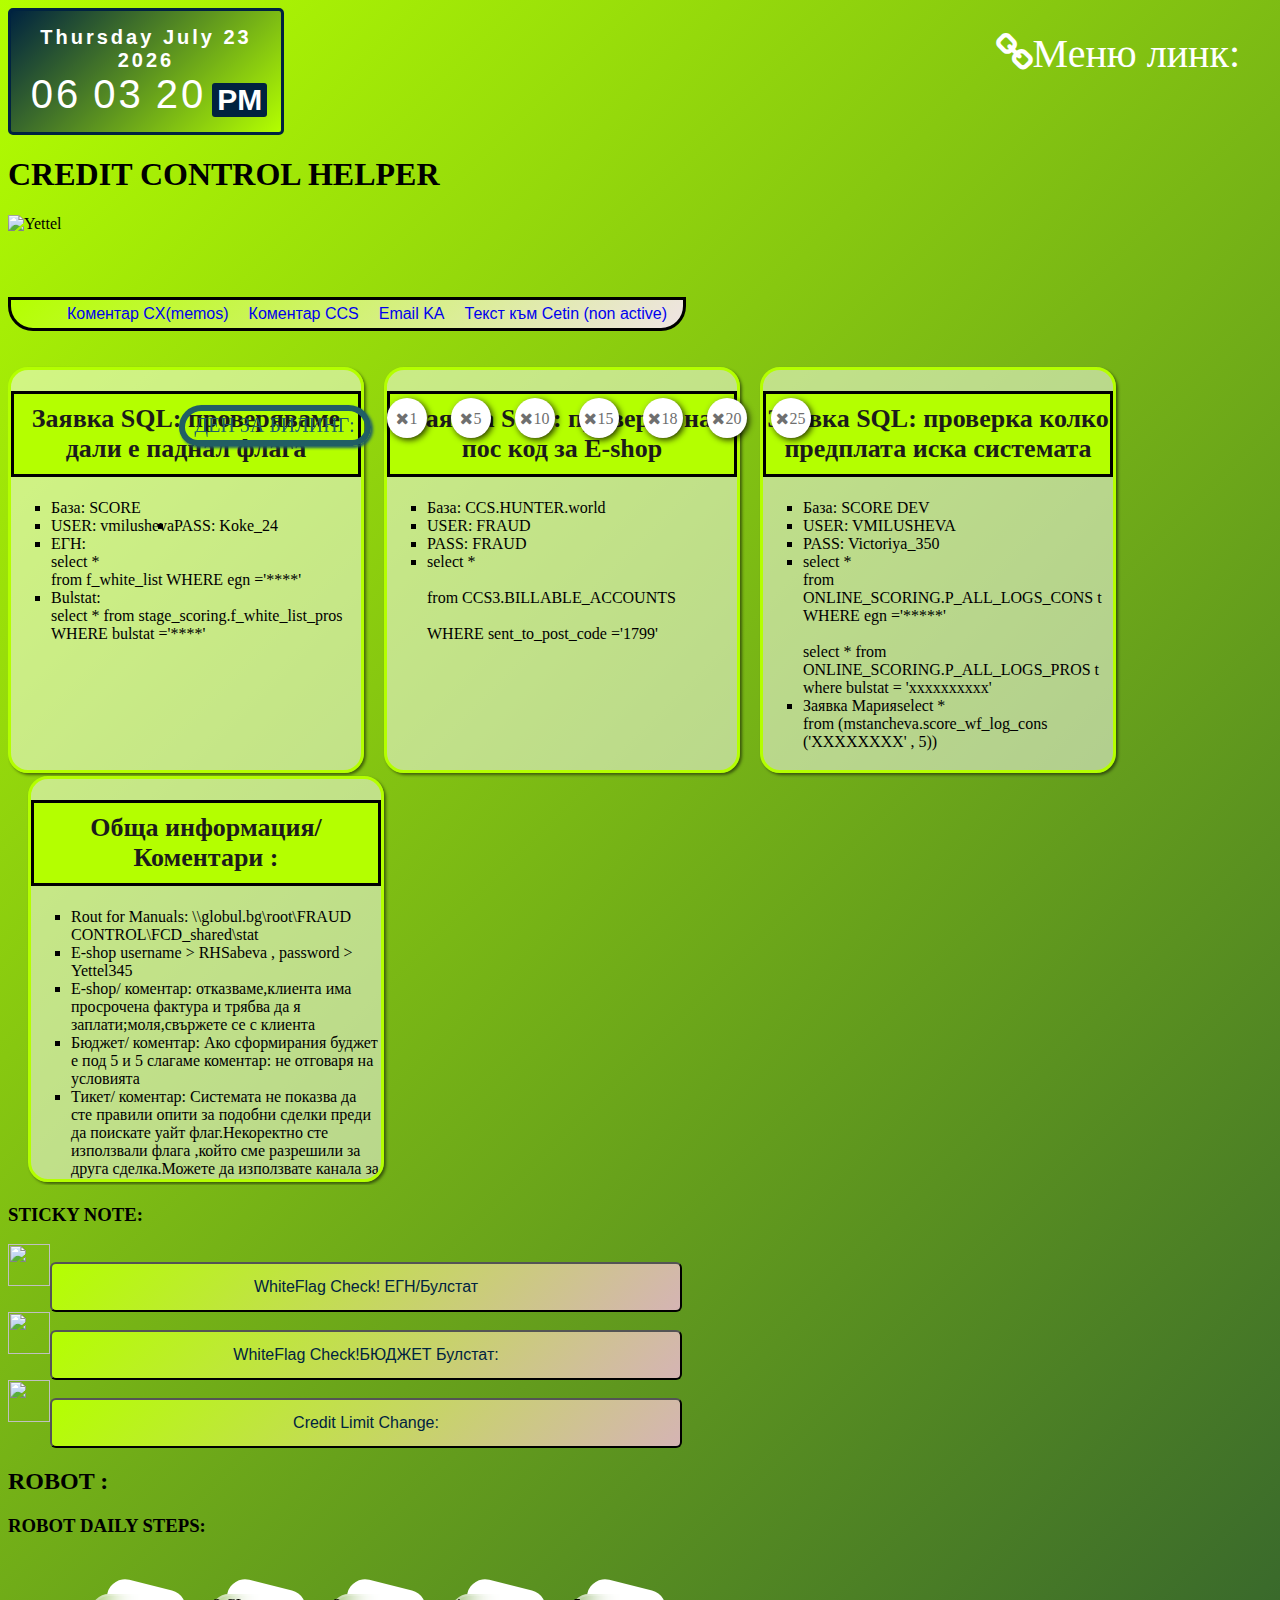
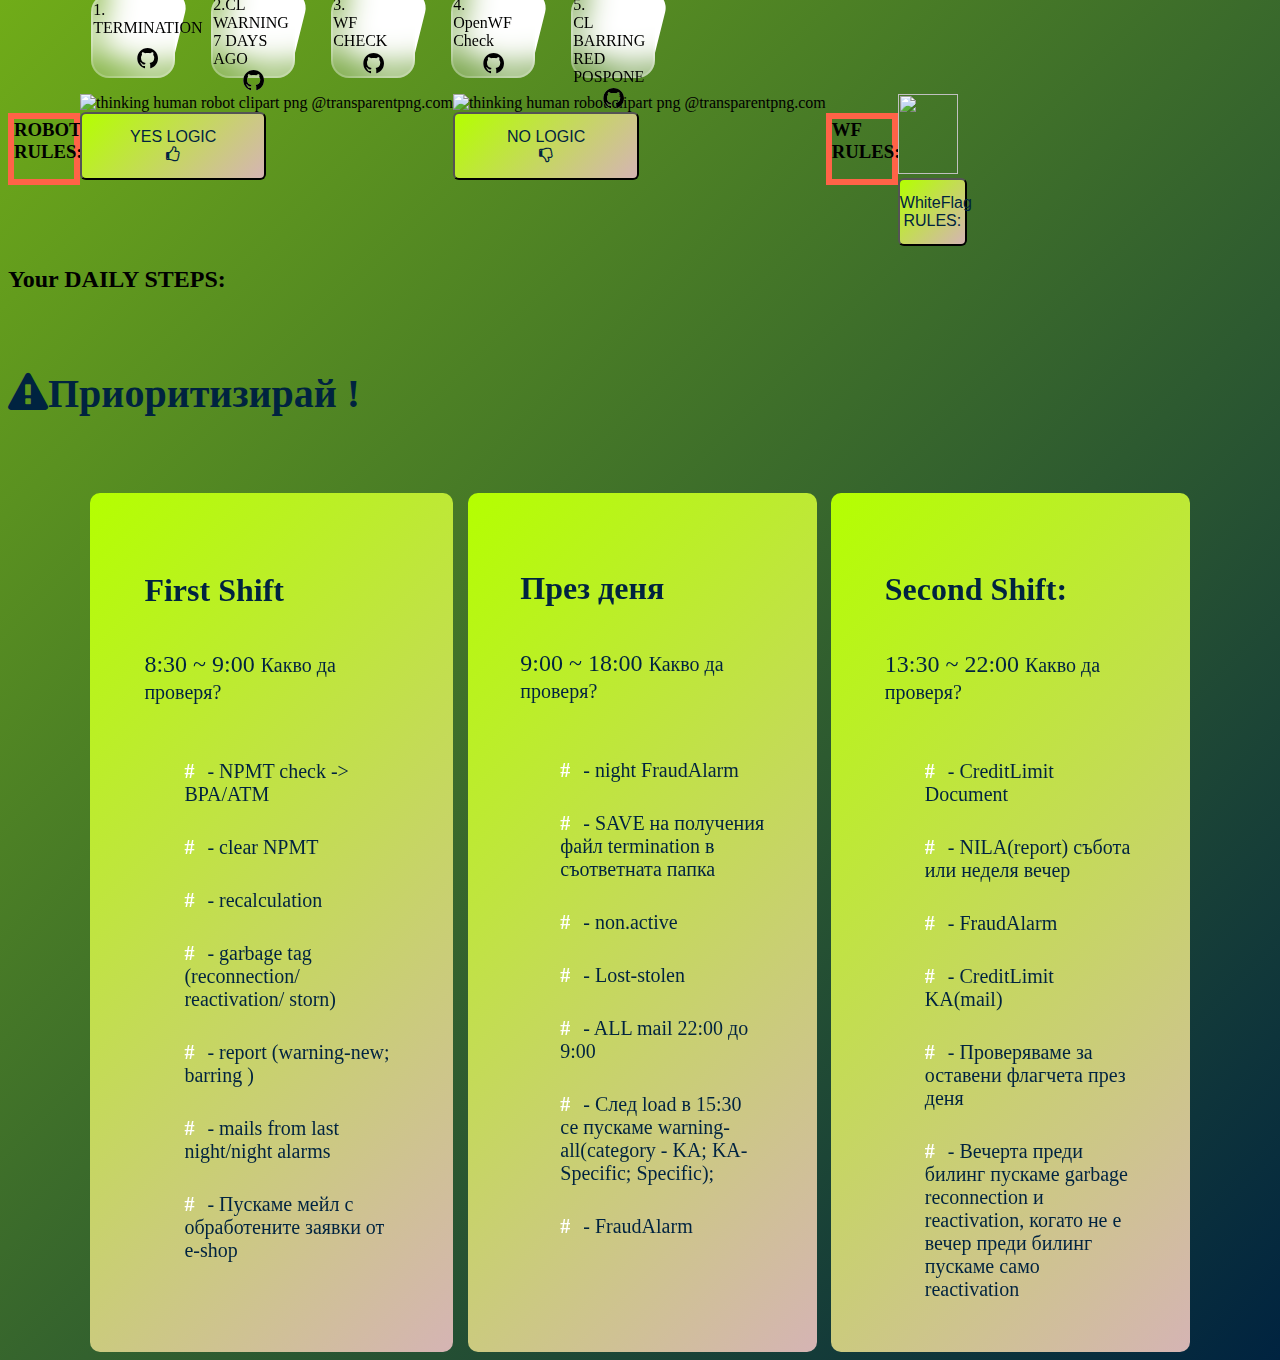
==== commit e5cb2a9e: "Index.html" ====
--- a/index.html
+++ b/index.html
@@ -212,7 +212,7 @@
                 </ul>
             </li>
             <li id="services-sql" class="sql">
-                <h2><a href="#services-sql">Обща информация :</a></h2>
+                <h2><a href="#services-sql">Обща информация/Коментари :</a></h2>
                 <ul>
                     <li> Rout for Manuals:
                         \\globul.bg\root\FRAUD CONTROL\FCD_shared\stat</li>
@@ -222,6 +222,8 @@
                         отказваме,клиента има просрочена фактура и трябва да я заплати;моля,свържете се с клиента </li>
                     <li> Бюджет/ коментар:
                         Ако сформирания буджет е под 5 и 5 слагаме коментар: не отговаря на условията  </li>
+                    <li> Тикет/ коментар:
+                        Системата не показва да сте правили опити за подобни сделки преди да поискате уайт флаг.Некоректно сте използвали флага ,който сме разрешили за друга сделка.Можете да използвате канала за специалните разрешения на ЗМ ,ако искате да осъщетвите сделката.  </li>
                 </ul>
             </li>
         </ul>
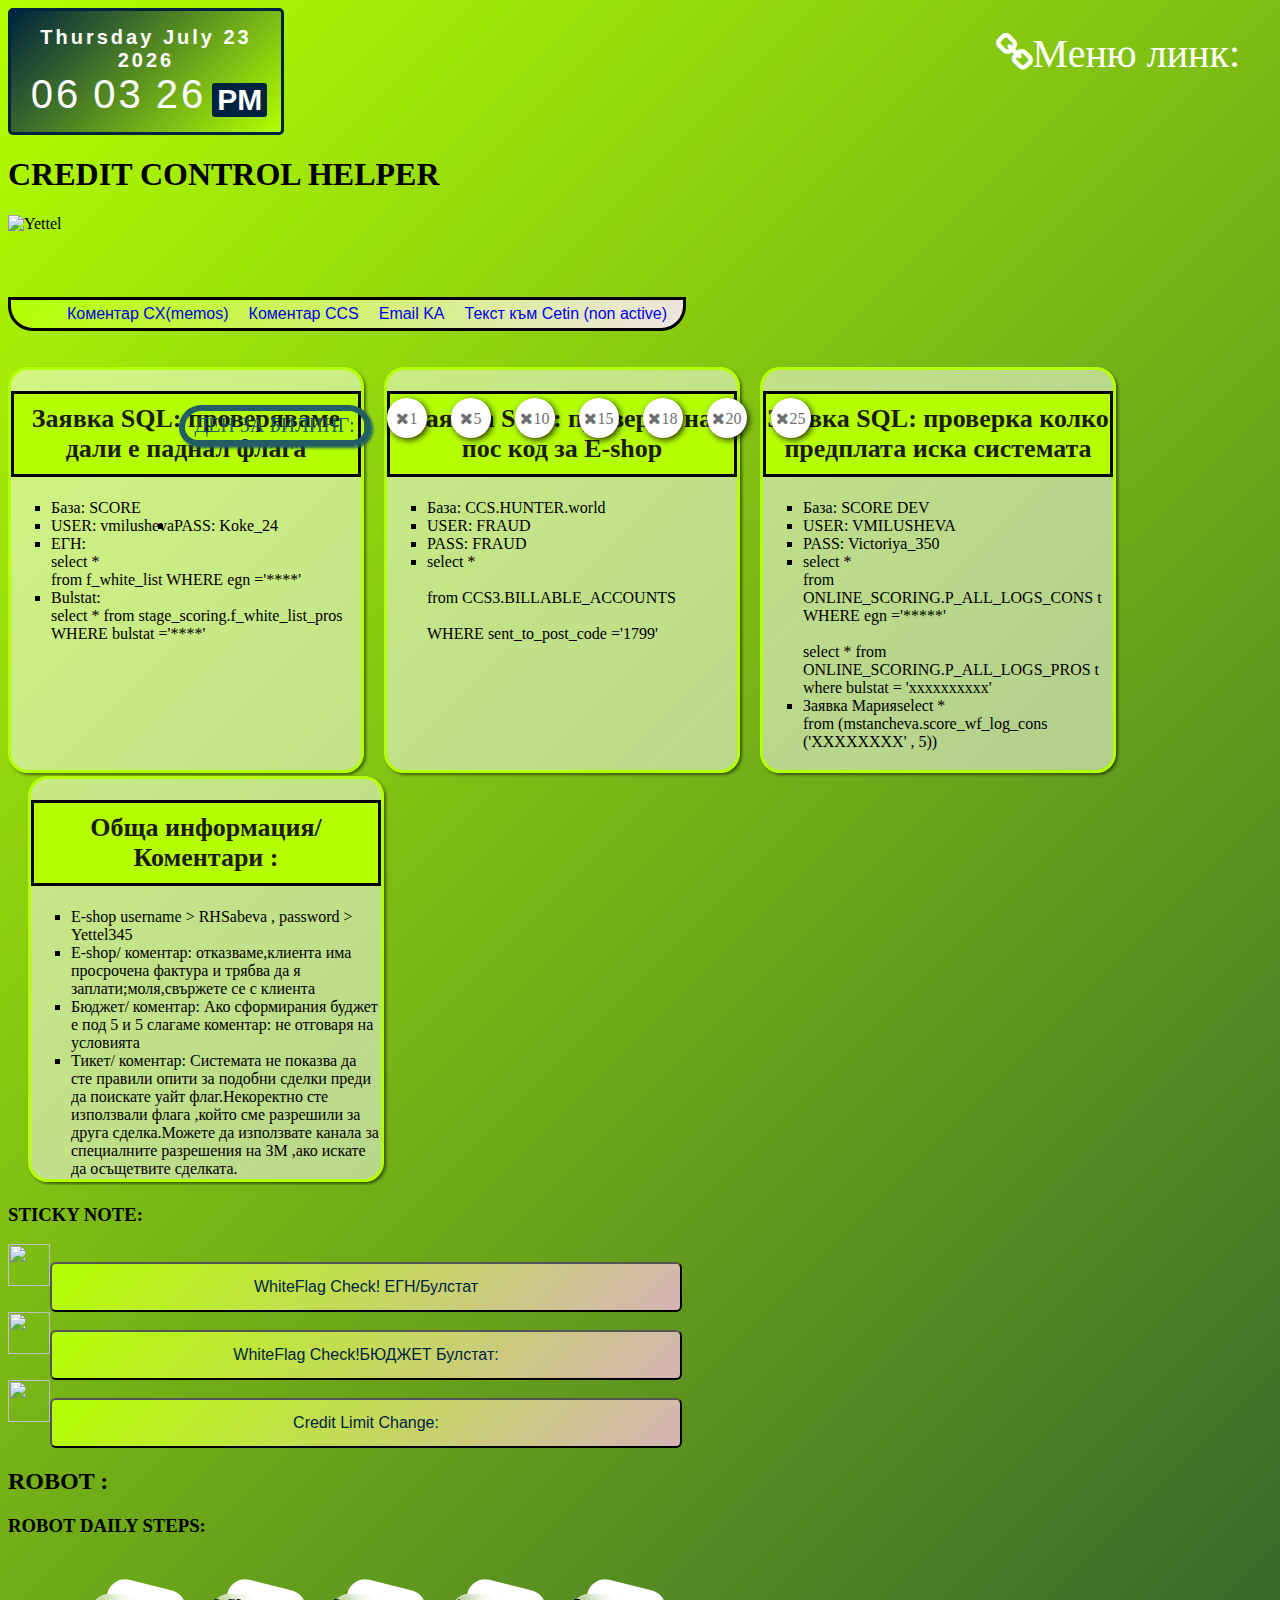
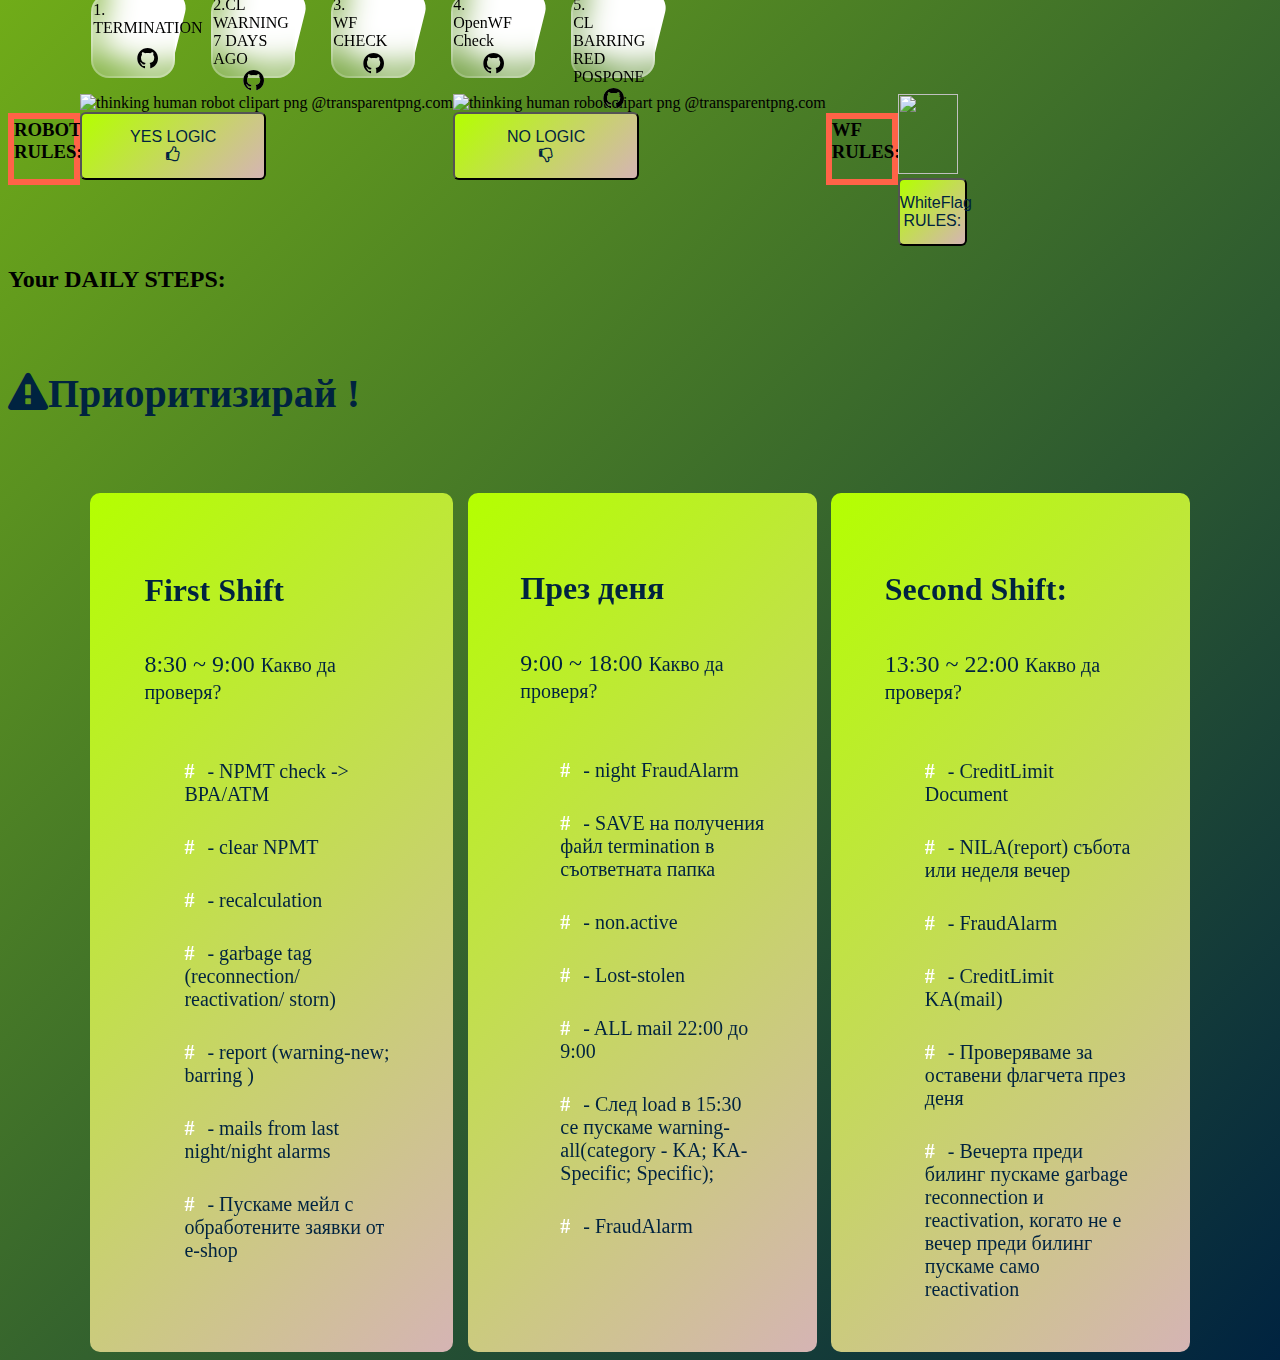
==== commit 4057b825: "index.html" ====
--- a/index.html
+++ b/index.html
@@ -214,8 +214,7 @@
             <li id="services-sql" class="sql">
                 <h2><a href="#services-sql">Обща информация/Коментари :</a></h2>
                 <ul>
-                    <li> Rout for Manuals:
-                        \\globul.bg\root\FRAUD CONTROL\FCD_shared\stat</li>
+
                     <li> E-shop
                         username > RHSabeva , password > Yettel345</li>
                     <li> E-shop/ коментар:
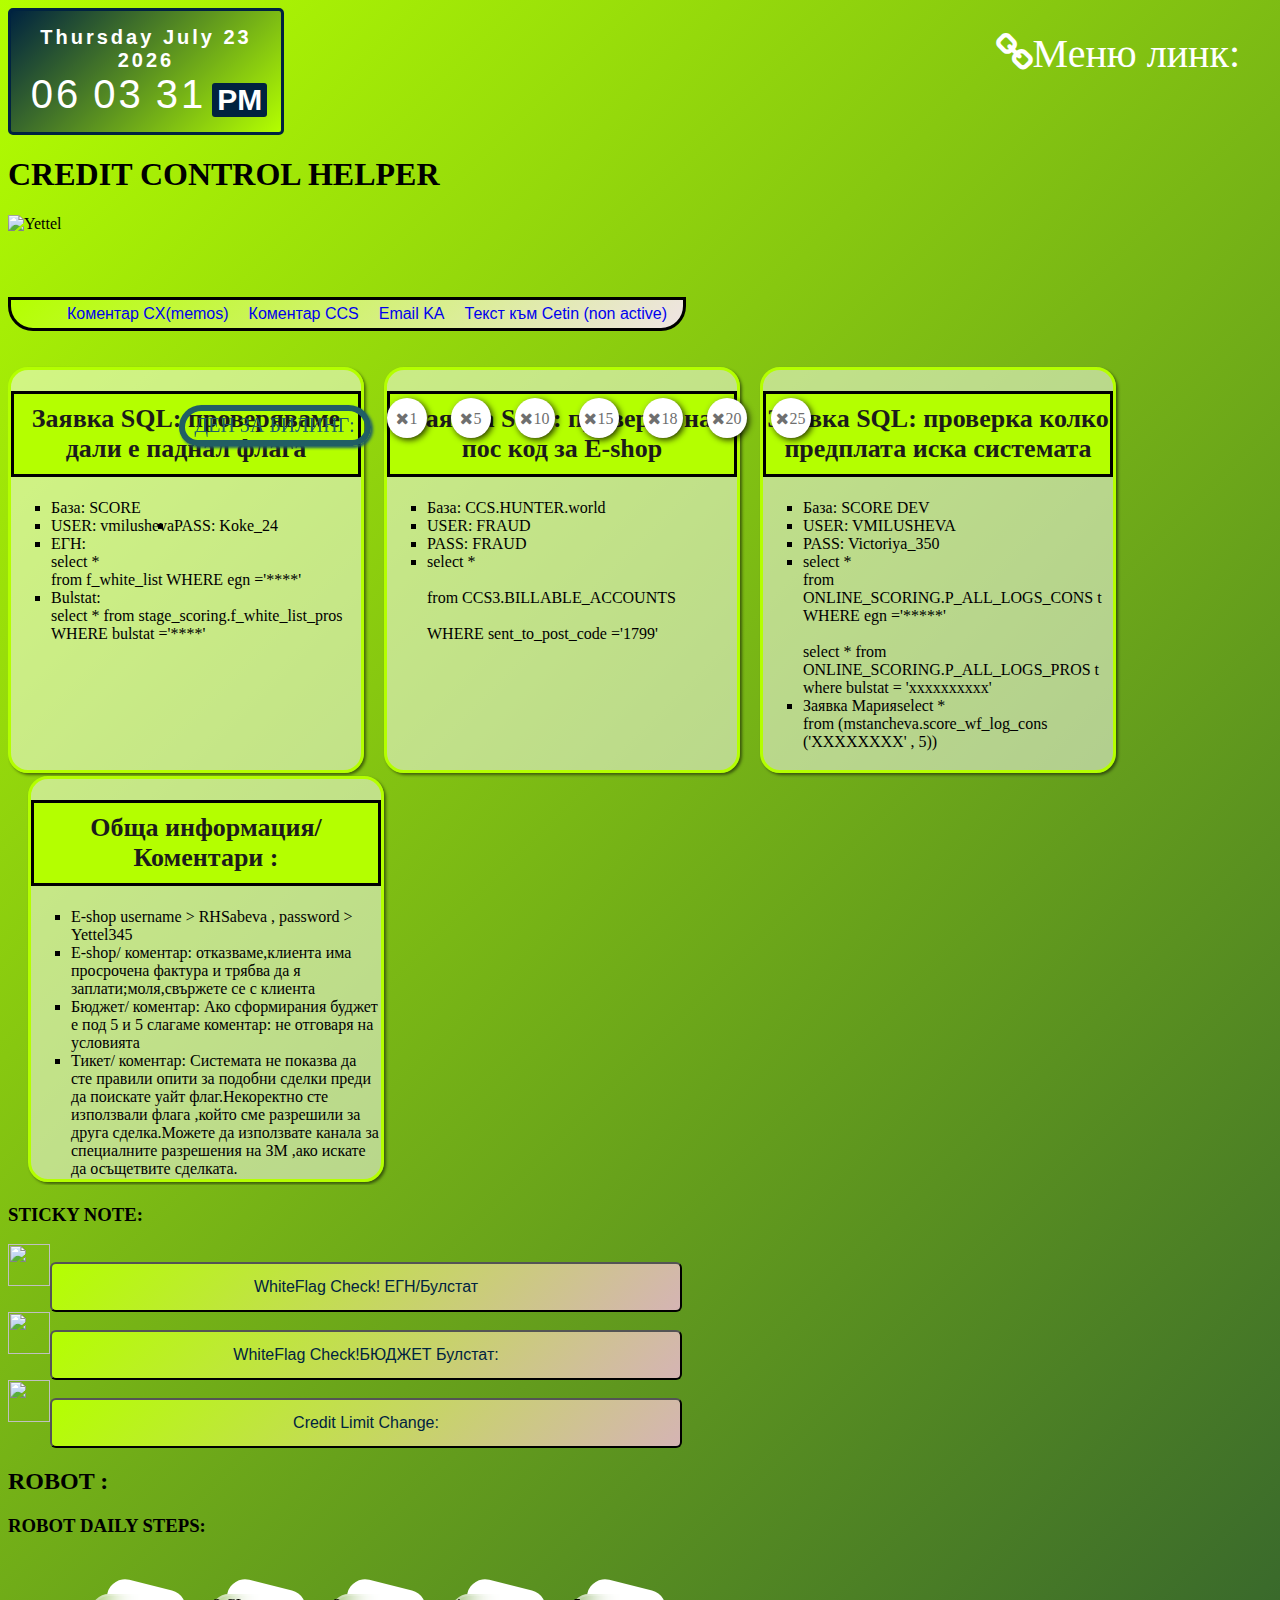
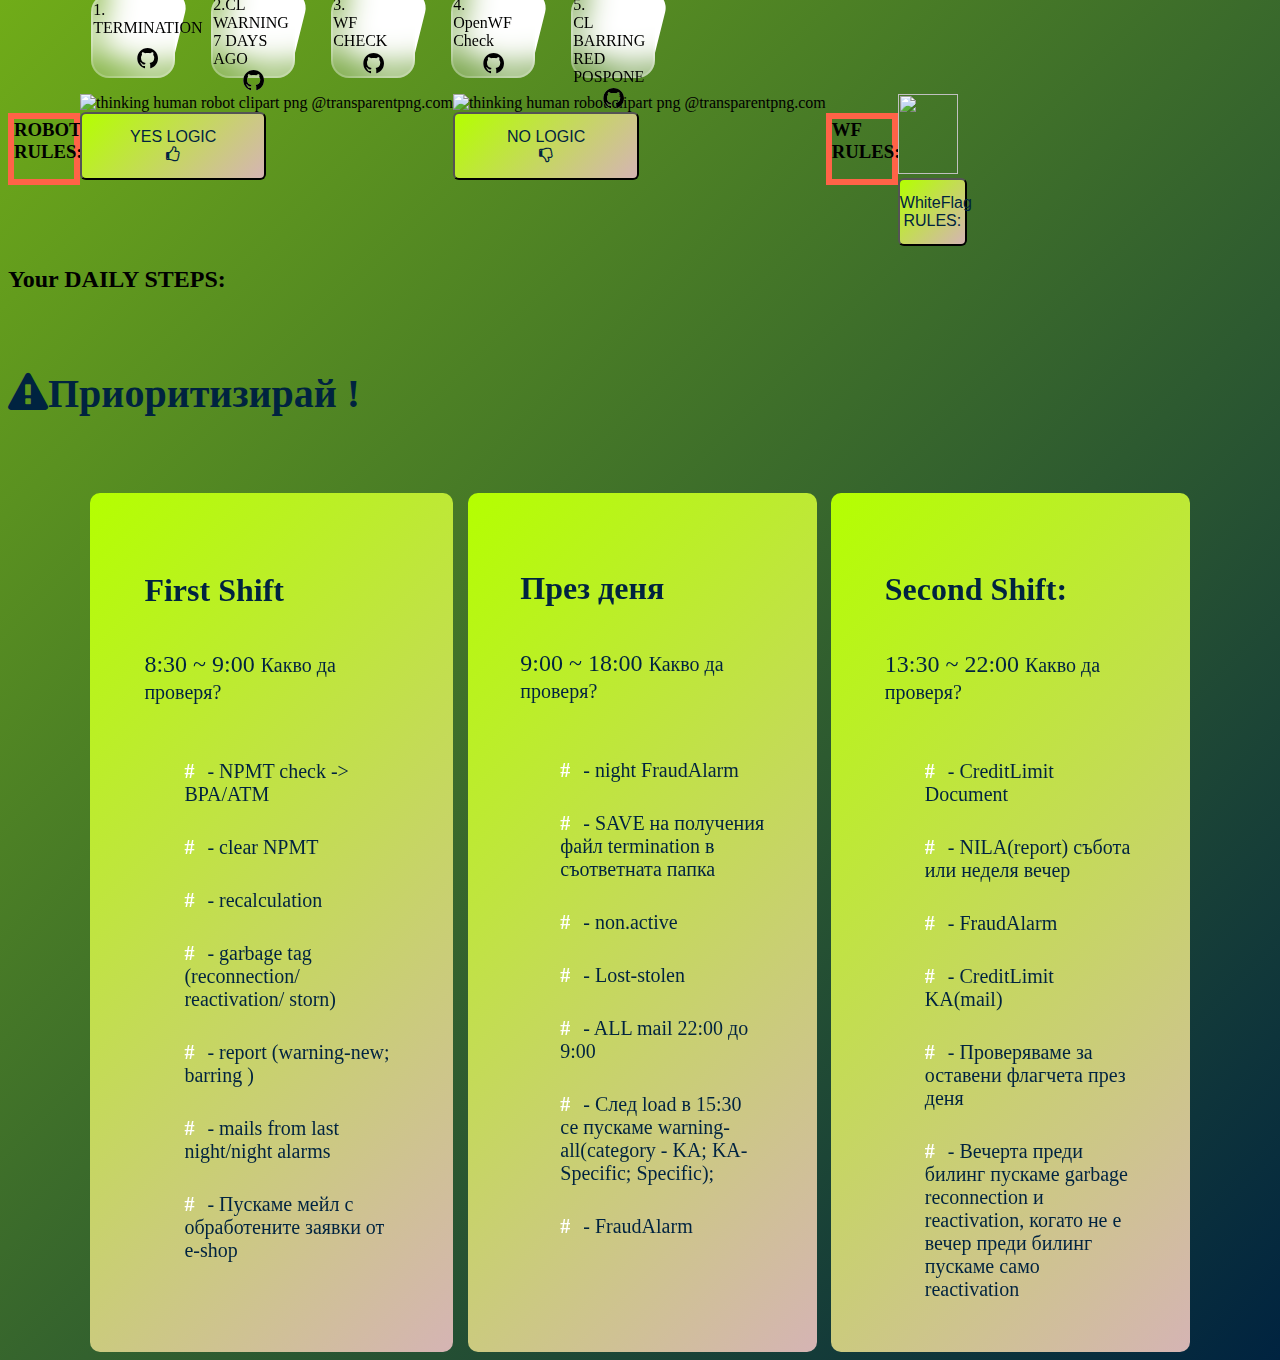
==== commit f897a7c3: "index.html" ====
--- a/index.html
+++ b/index.html
@@ -92,7 +92,7 @@
         <li class="dropdown">
             <a href="javascript:void(0)" class="dropbtn">Коментар CX(memos)</a>
             <div class="dropdown-content">
-                <textarea name="message">Do not unbar until UBE/OB paid.</textarea>
+                <textarea name="message">Do not unbar until xxxx lv paid.Very high xxxxx (VAS например )usage. Do not unbar until xxxx lv paid</textarea>
                 <textarea name="message">do not unbar until *** lv paid or contact credit control KA informed</textarea>
                 <textarea name="message">Limit = *** lv. until **** paid on time invoices.</textarea>
                 <textarea name="message">not loaded gprs/voice/sms *******(country name)  ****-**-**   **:**:** -  ****-**-**  **:**:** ~ хххх lv</textarea>
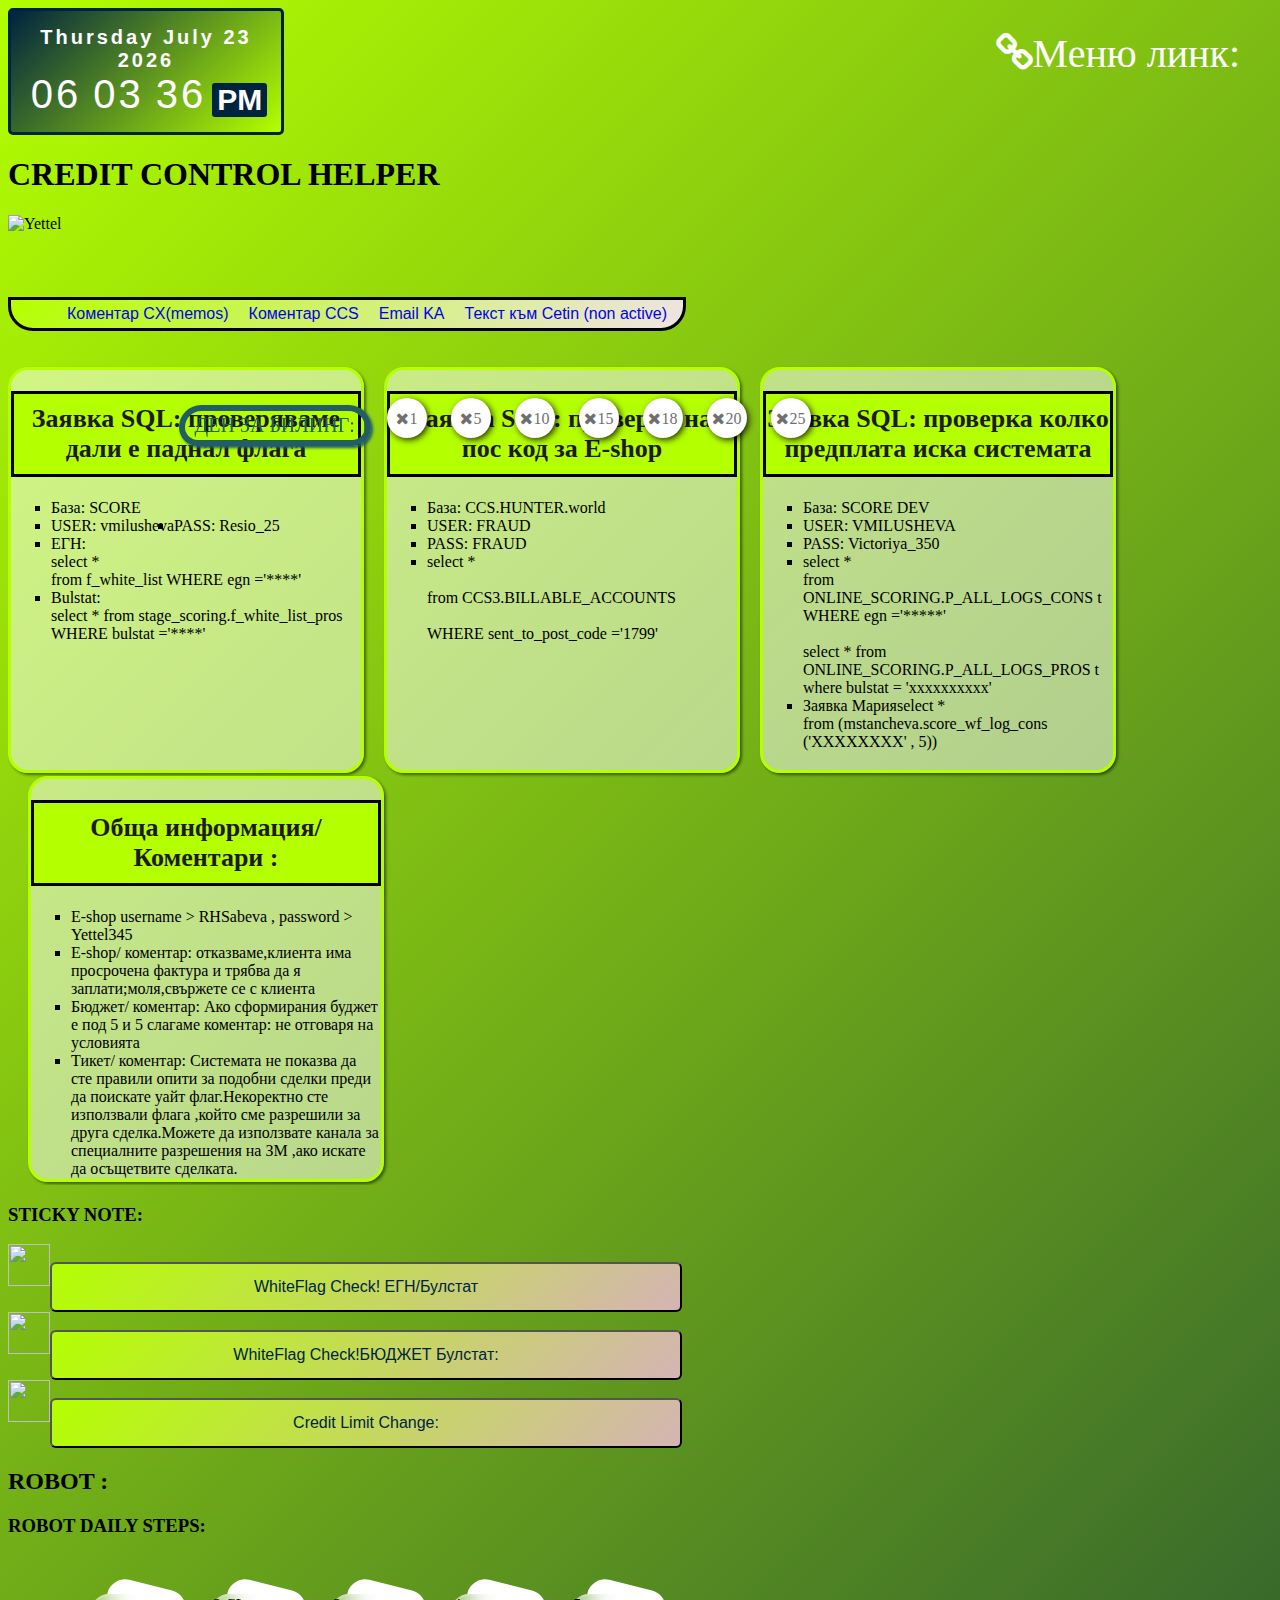
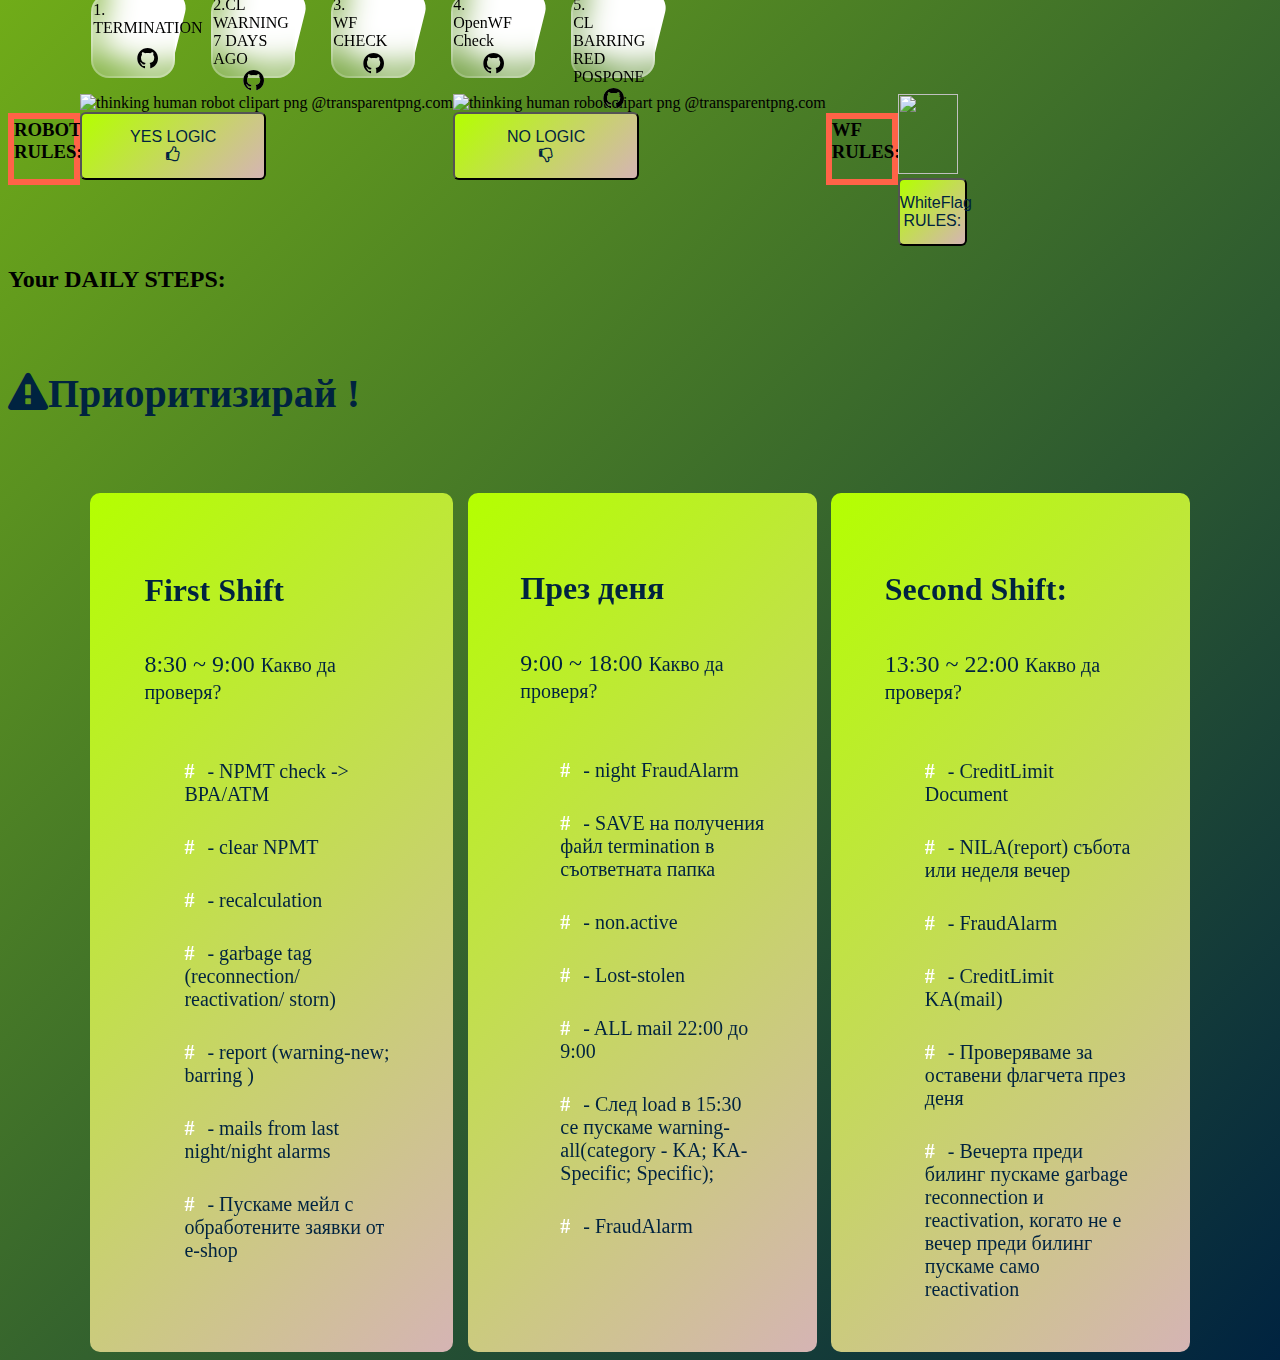
==== commit 17d67197: "Uindex.html" ====
--- a/index.html
+++ b/index.html
@@ -169,7 +169,7 @@
                 <ul>
                     <li> База: SCORE </li><br>
                     <li> USER: vmilusheva</li>
-                    <li> PASS: Koke_24</li>
+                    <li> PASS: Resio_25 </li>
                     <li> ЕГН:<br>
                         select *<br>
                         from f_white_list
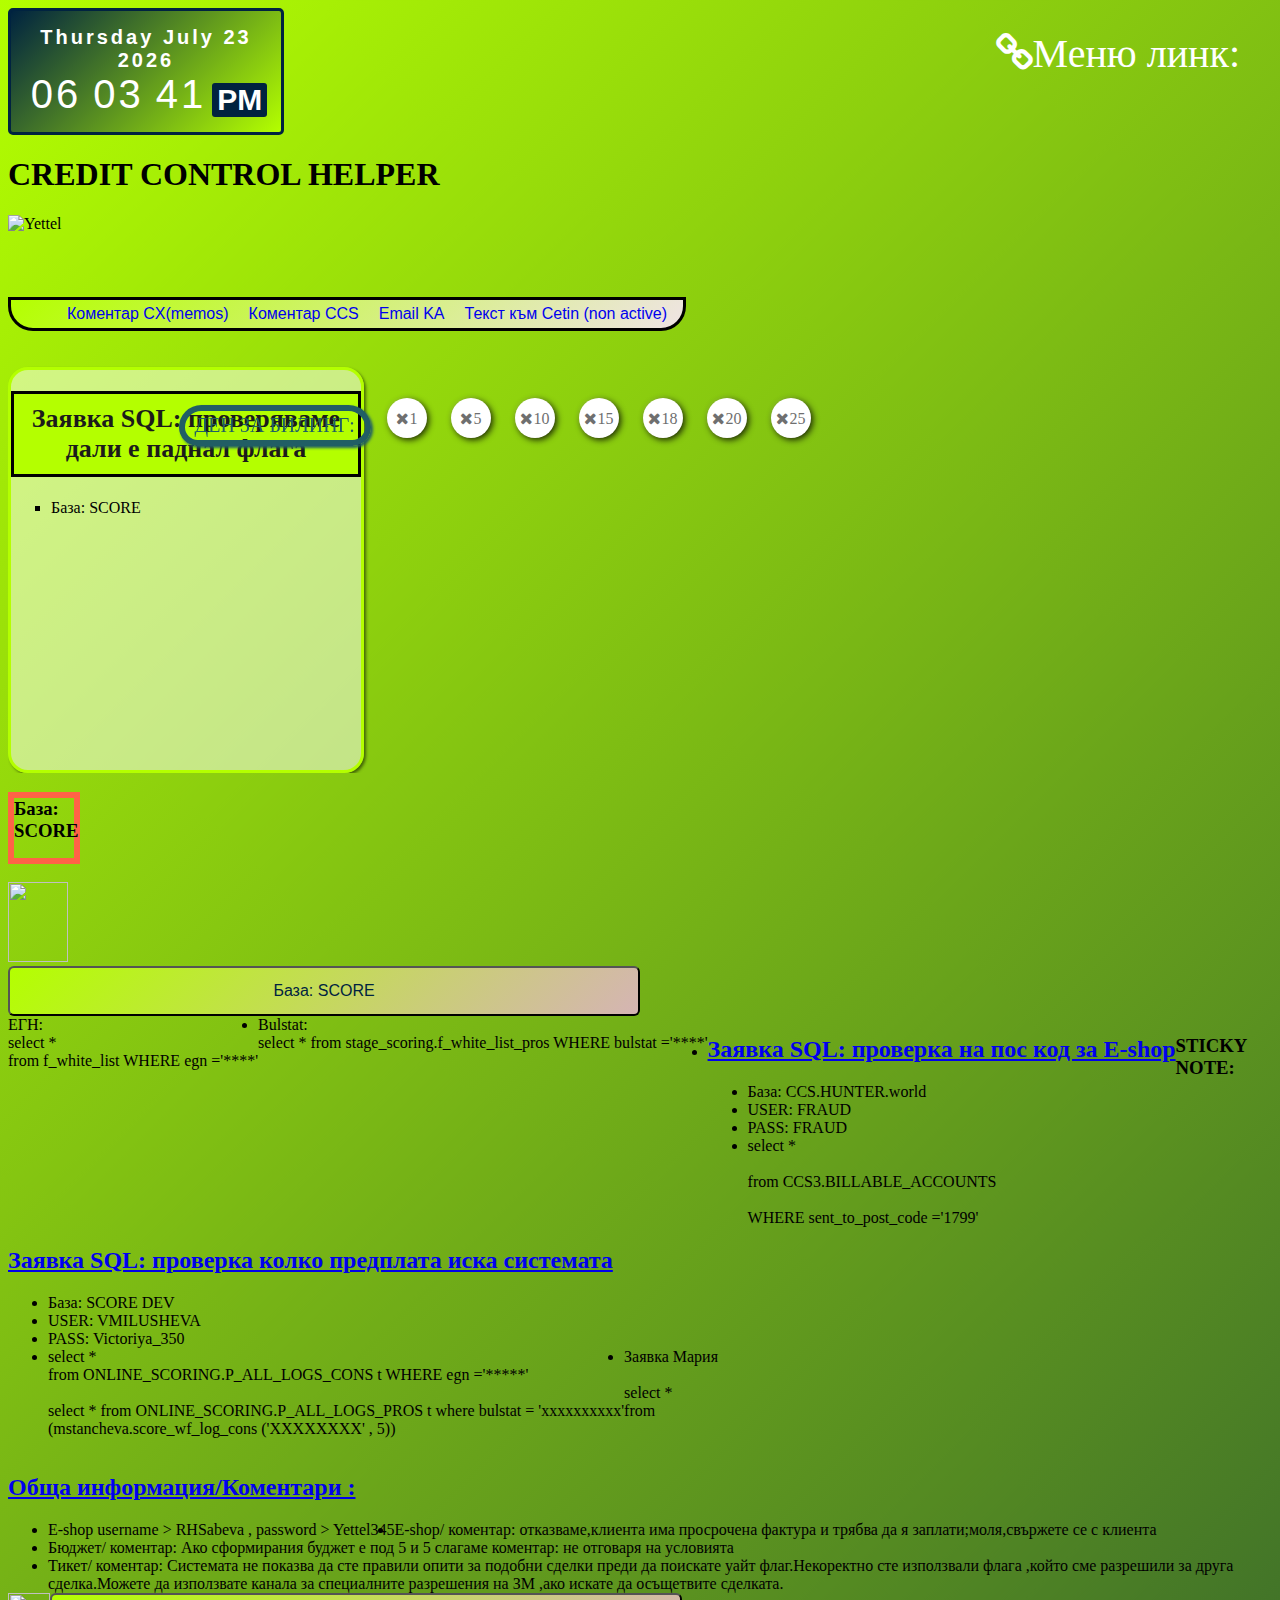
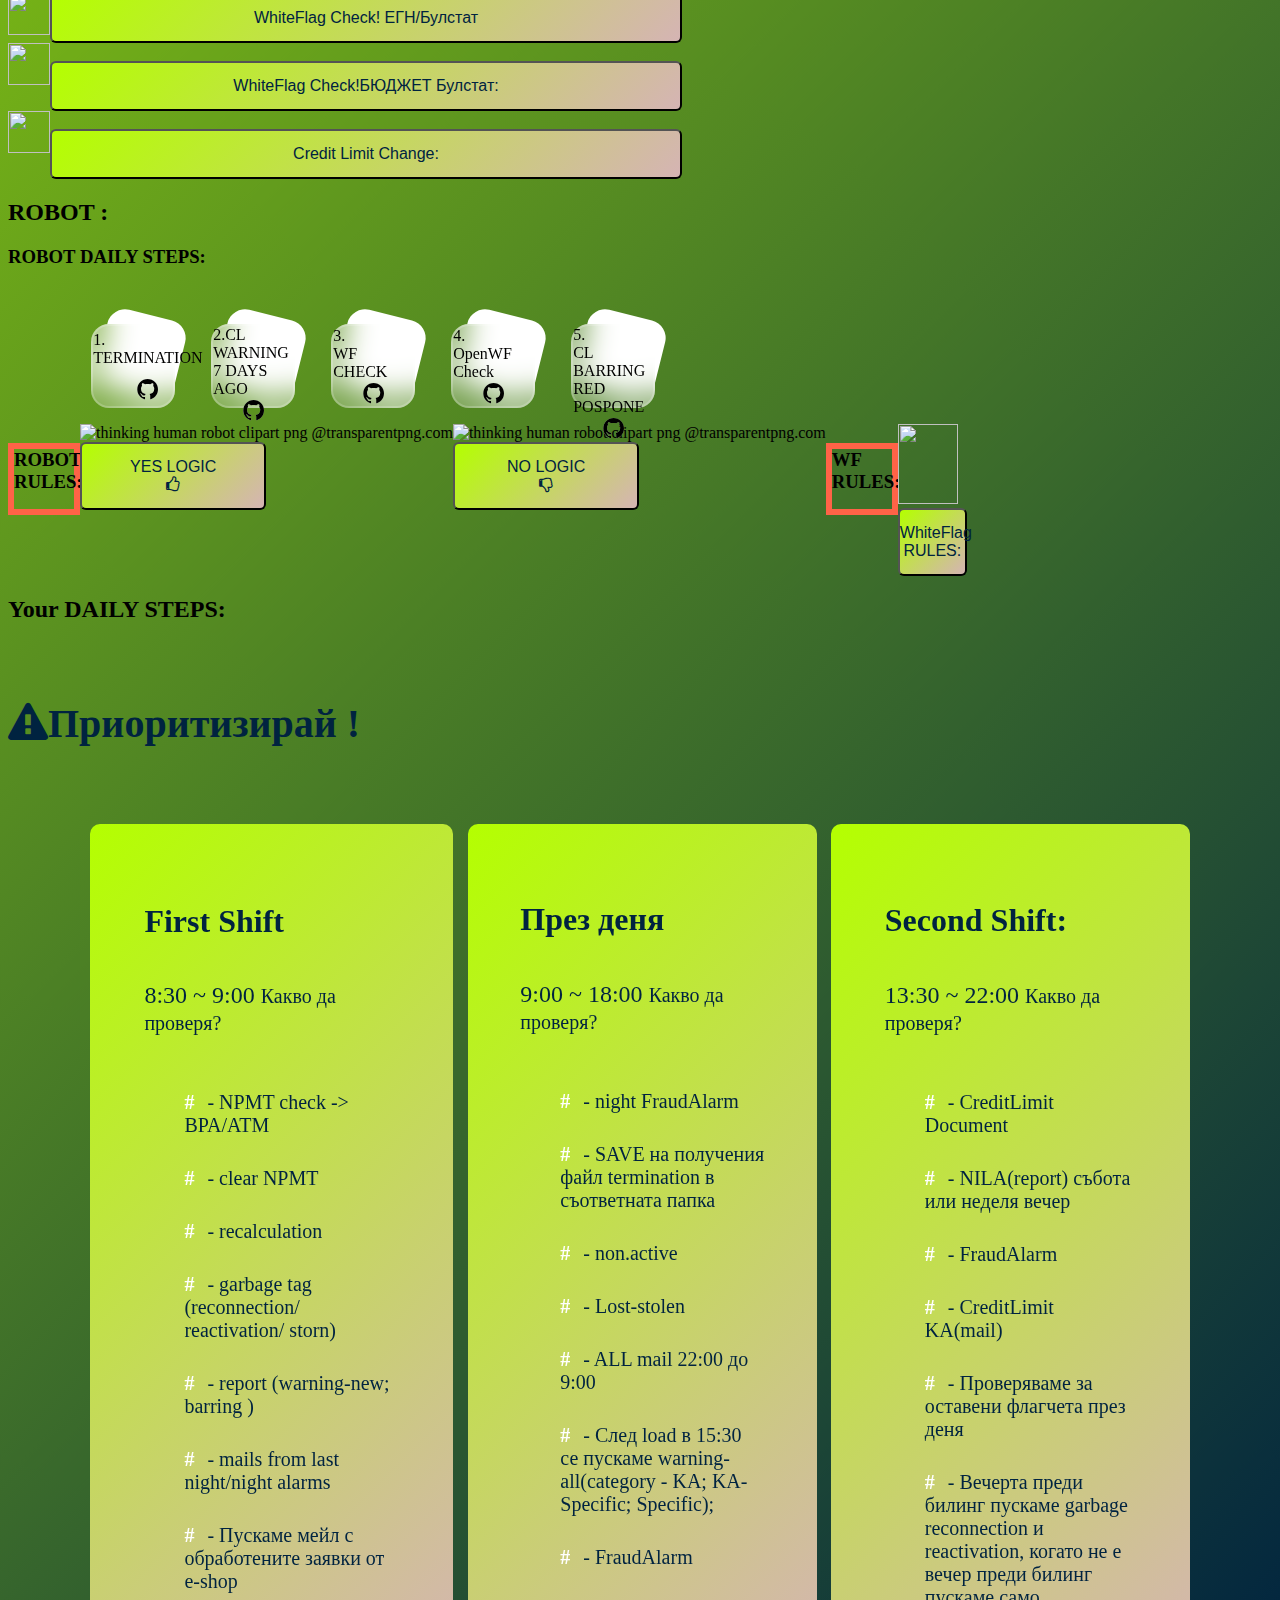
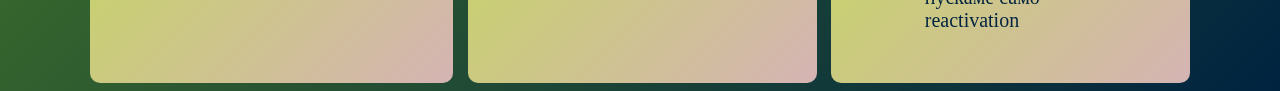
==== commit 8b323e38: "index.html" ====
--- a/index.html
+++ b/index.html
@@ -168,8 +168,12 @@
                 <h2><a href="#services-html">Заявка SQL: проверяваме дали е паднал флага</a></h2>
                 <ul>
                     <li> База: SCORE </li><br>
-                    <li> USER: vmilusheva</li>
-                    <li> PASS: Resio_25 </li>
+                    </div>
+                <h3 class="title" style="float:top;width:60px;height:60px;border:6px solid Tomato;"> База: SCORE</h3>
+                <div class="window" data-name="w-7">
+                    <img src="https://upload.wikimedia.org/wikipedia/commons/a/a7/White_flag_waving.svg" alt="" style="float:top;width:60px;height:80px;"><br>
+                    <button id='multiplewindow7' class='multiplewindow7' onClick='window.open("windowpopup7.html","popupwindow7","width=300,height=200");' data-modal-target="#modal">База: SCORE</button>
+                </div>
                     <li> ЕГН:<br>
                         select *<br>
                         from f_white_list
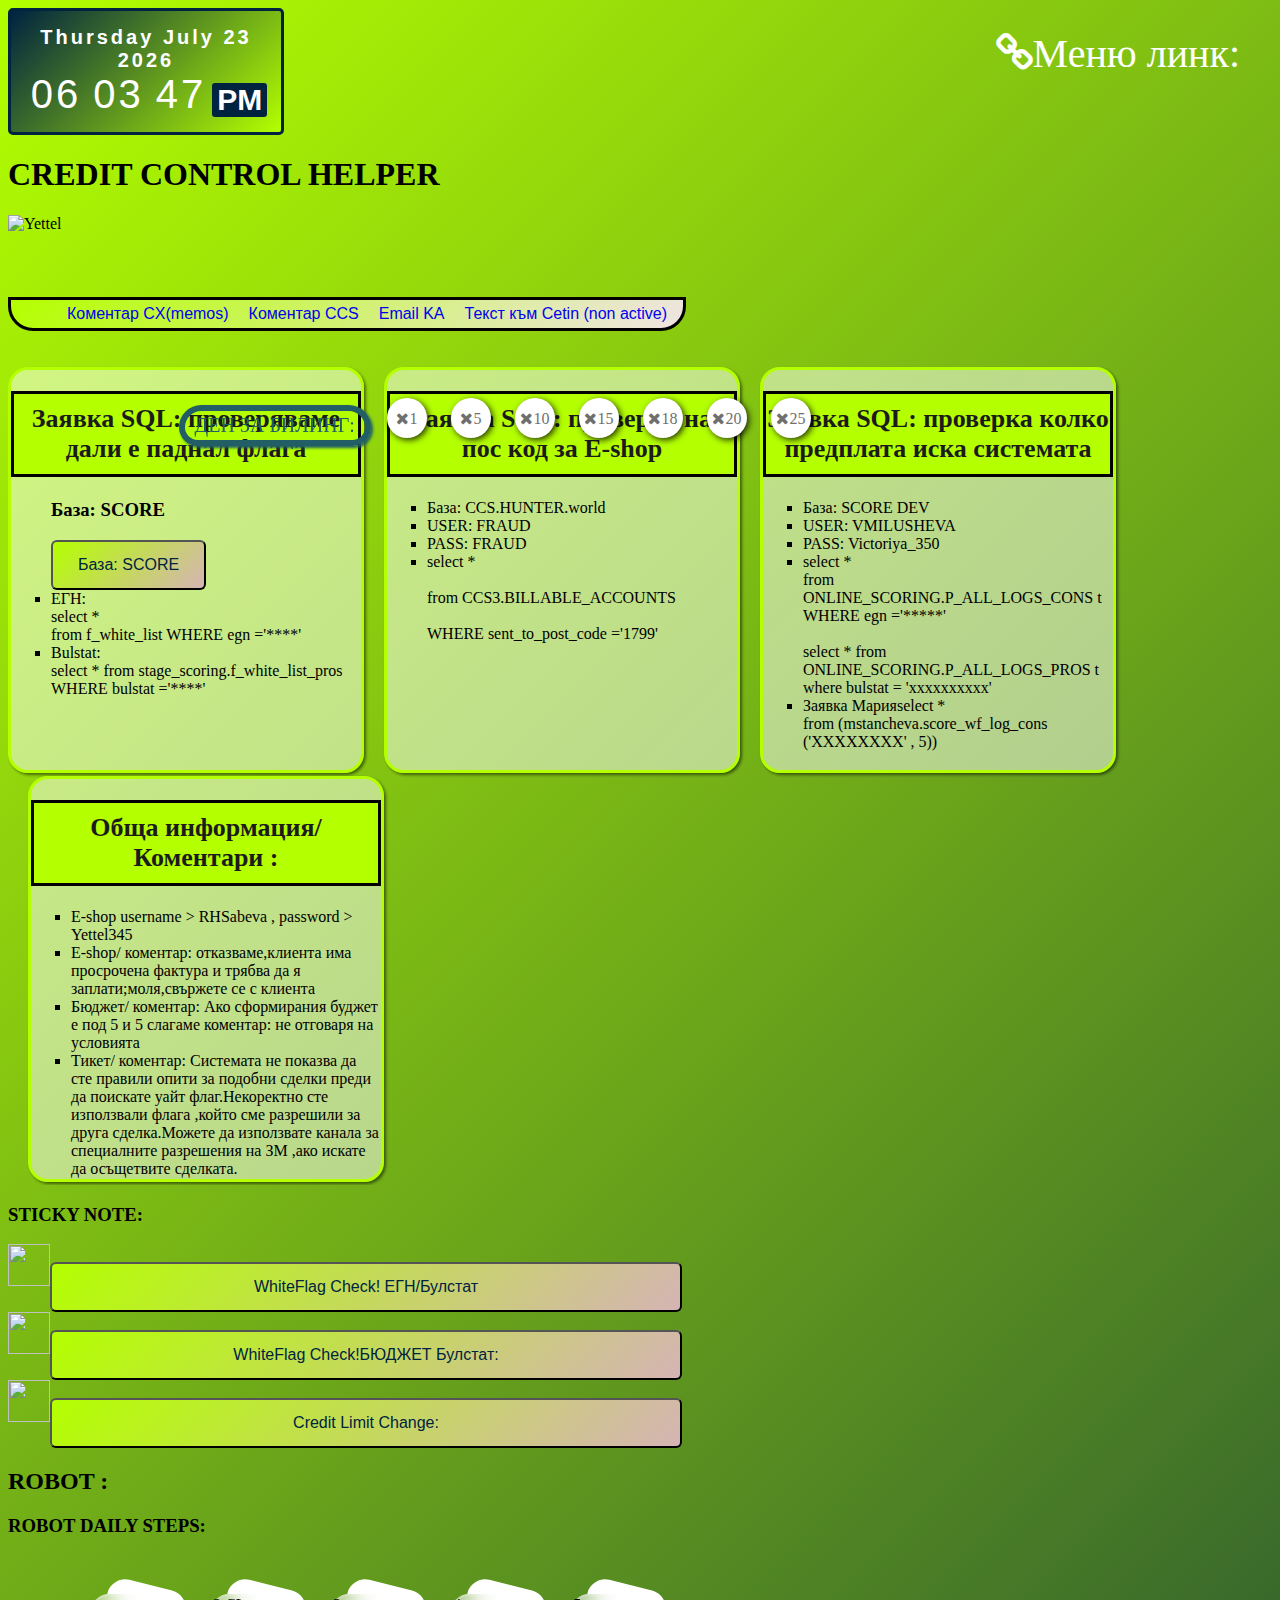
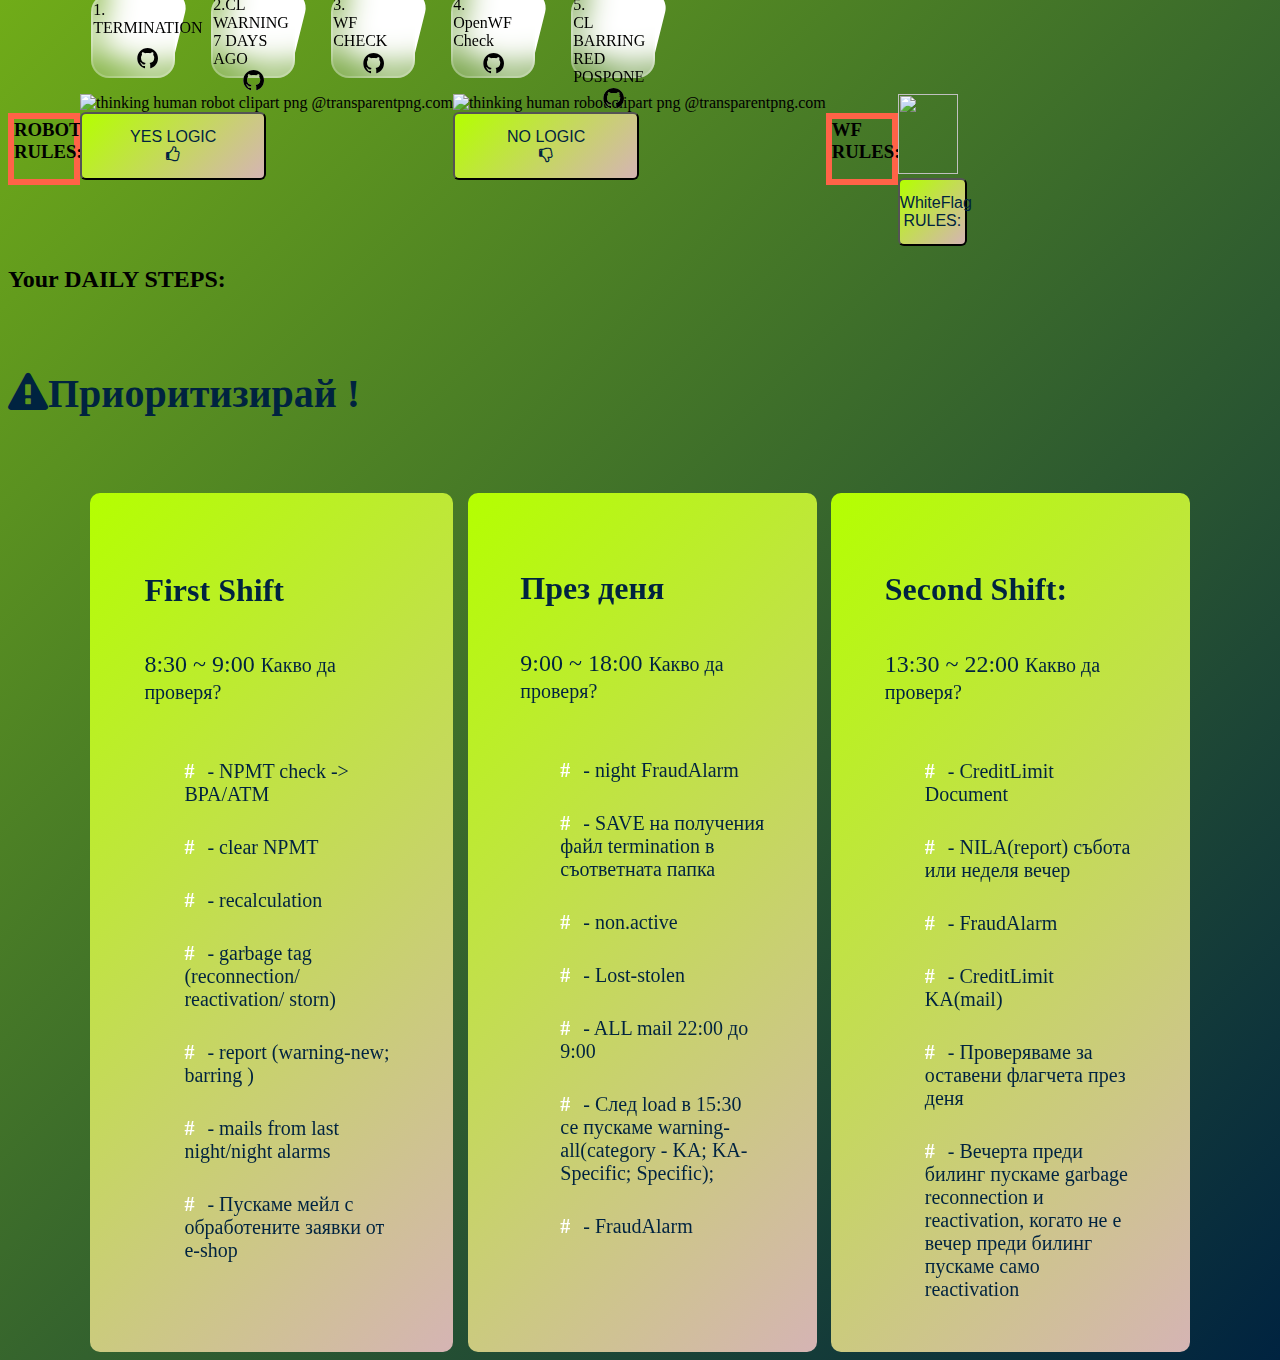
==== commit ad98ab0f: "index.html" ====
--- a/index.html
+++ b/index.html
@@ -162,16 +162,13 @@
             </div>
         </li>
     </ul>
-    <div id="content">
+<div id="content">
         <ul class="services">
             <li id="services-html" class="HTML">
                 <h2><a href="#services-html">Заявка SQL: проверяваме дали е паднал флага</a></h2>
                 <ul>
-                    <li> База: SCORE </li><br>
-                    </div>
-                <h3 class="title" style="float:top;width:60px;height:60px;border:6px solid Tomato;"> База: SCORE</h3>
+                <h3 class="title"> База: SCORE</h3>
                 <div class="window" data-name="w-7">
-                    <img src="https://upload.wikimedia.org/wikipedia/commons/a/a7/White_flag_waving.svg" alt="" style="float:top;width:60px;height:80px;"><br>
                     <button id='multiplewindow7' class='multiplewindow7' onClick='window.open("windowpopup7.html","popupwindow7","width=300,height=200");' data-modal-target="#modal">База: SCORE</button>
                 </div>
                     <li> ЕГН:<br>
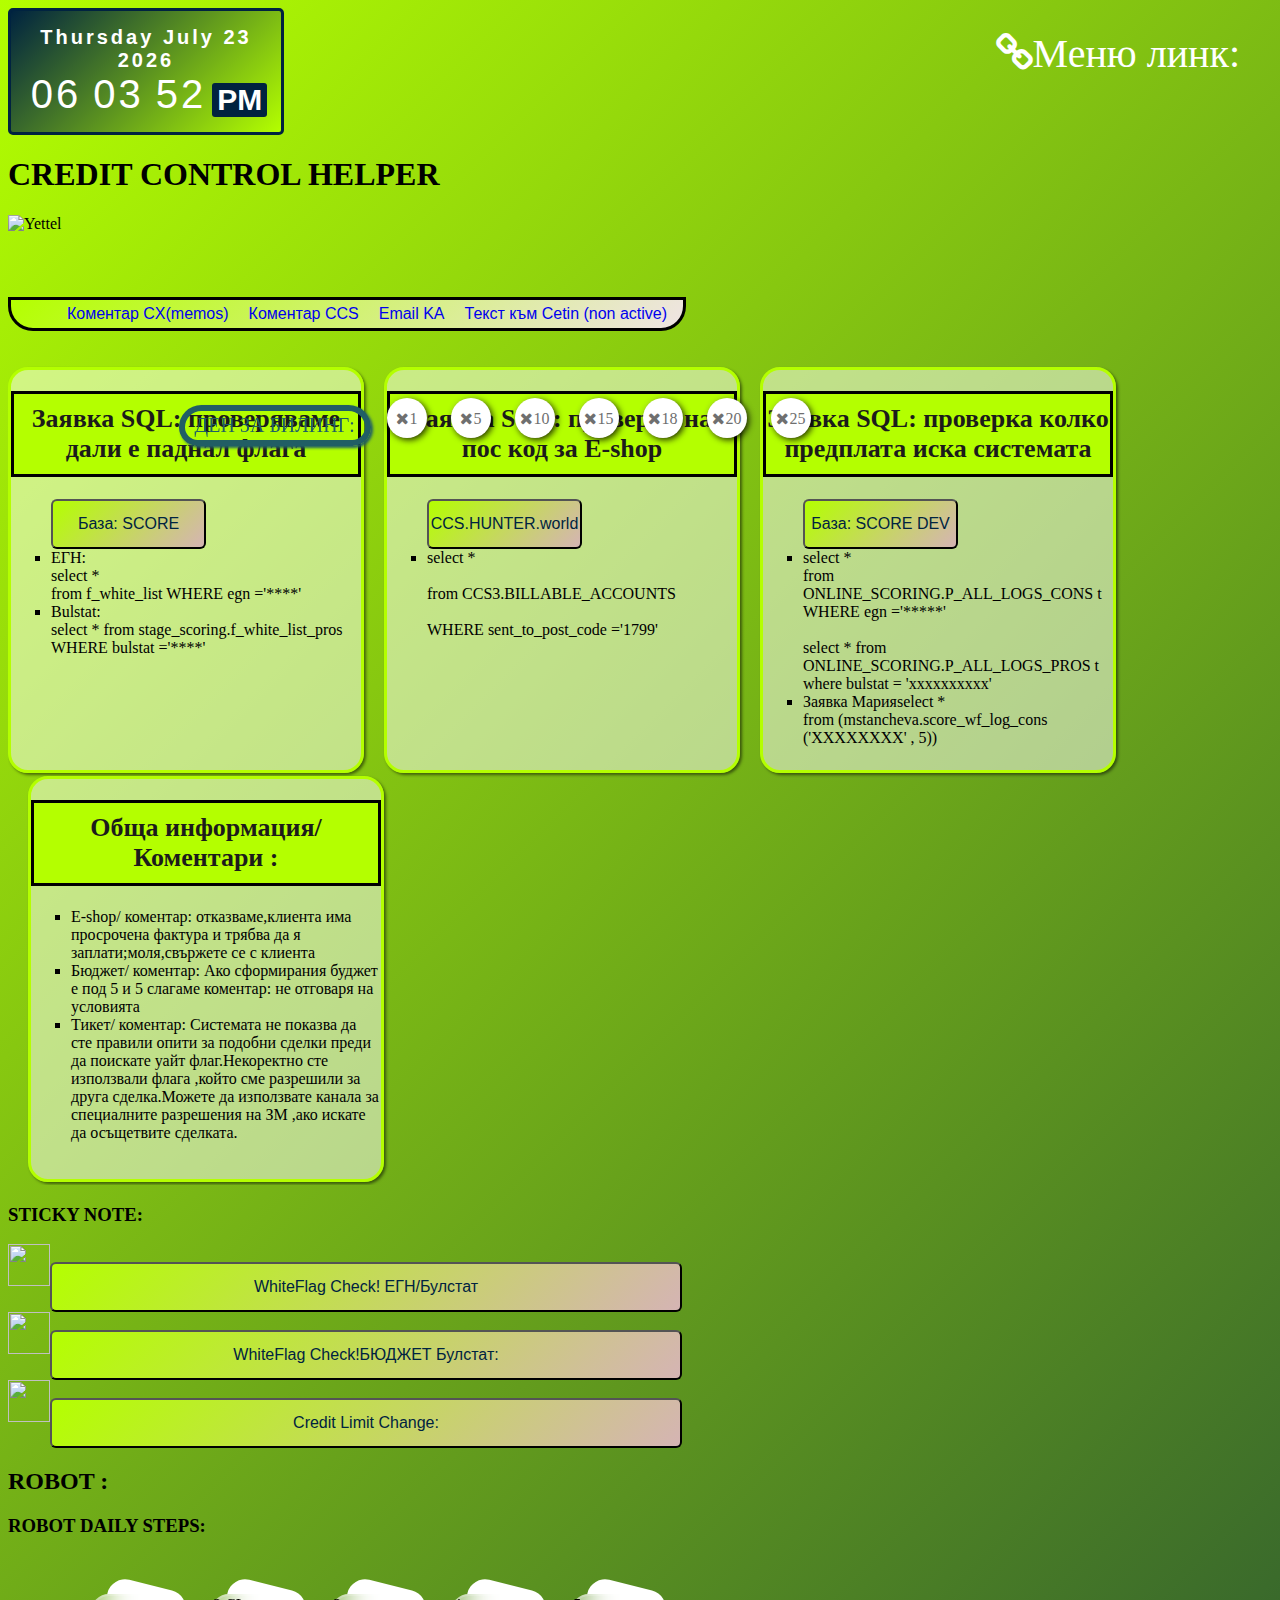
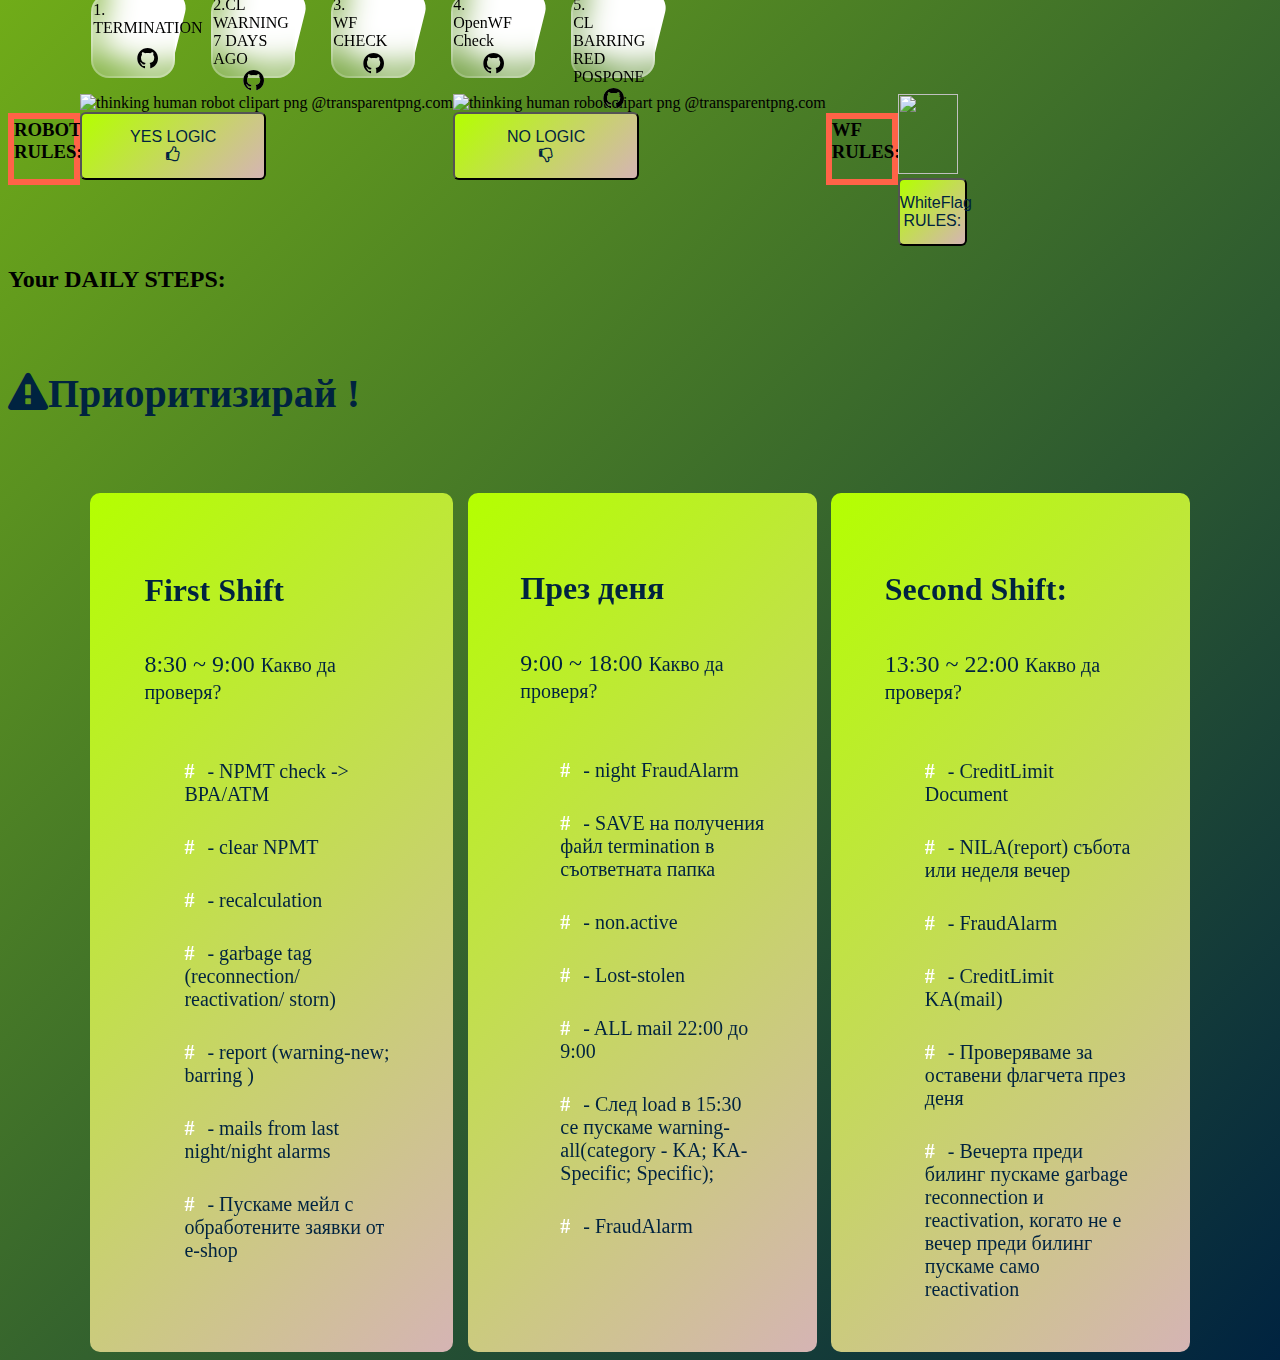
==== commit 4268ef76: "index.html" ====
--- a/index.html
+++ b/index.html
@@ -167,7 +167,6 @@
             <li id="services-html" class="HTML">
                 <h2><a href="#services-html">Заявка SQL: проверяваме дали е паднал флага</a></h2>
                 <ul>
-                <h3 class="title"> База: SCORE</h3>
                 <div class="window" data-name="w-7">
                     <button id='multiplewindow7' class='multiplewindow7' onClick='window.open("windowpopup7.html","popupwindow7","width=300,height=200");' data-modal-target="#modal">База: SCORE</button>
                 </div>
@@ -186,9 +185,9 @@
             <li id="services-css" class="css">
                 <h2><a href="#services-css">Заявка SQL: проверка на пос код за E-shop</a></h2>
                 <ul>
-                    <li> База: CCS.HUNTER.world</li><br>
-                    <li> USER: FRAUD </li><br>
-                    <li> PASS: FRAUD</li><br>
+                <div class="window" data-name="w-8">
+                    <button id='multiplewindow8' class='multiplewindow8' onClick='window.open("windowpopup8.html","popupwindow8","width=300,height=200");' data-modal-target="#modal">CCS.HUNTER.world</button>
+                </div>
                     <li>select *<br>
                         <br>from CCS3.BILLABLE_ACCOUNTS<br>
                         <br>WHERE sent_to_post_code ='1799'<br>
@@ -198,9 +197,9 @@
             <li id="services-DAXY" class="css">
                 <h2><a href="#services-css">Заявка SQL: проверка колко предплата иска системата</a></h2>
                 <ul>
-                    <li> База: SCORE DEV</li><br>
-                    <li> USER: VMILUSHEVA </li><br>
-                    <li> PASS: Victoriya_350 </li><br>
+                    <div class="window" data-name="w-9">
+                    <button id='multiplewindow9' class='multiplewindow9' onClick='window.open("windowpopup9.html","popupwindow9","width=300,height=200");' data-modal-target="#modal">База: SCORE DEV</button>
+                </div>
                     <li>select *<br>
                         from ONLINE_SCORING.P_ALL_LOGS_CONS t
                         WHERE egn ='*****'<br>
@@ -215,9 +214,6 @@
             <li id="services-sql" class="sql">
                 <h2><a href="#services-sql">Обща информация/Коментари :</a></h2>
                 <ul>
-
-                    <li> E-shop
-                        username > RHSabeva , password > Yettel345</li>
                     <li> E-shop/ коментар:
                         отказваме,клиента има просрочена фактура и трябва да я заплати;моля,свържете се с клиента </li>
                     <li> Бюджет/ коментар:
